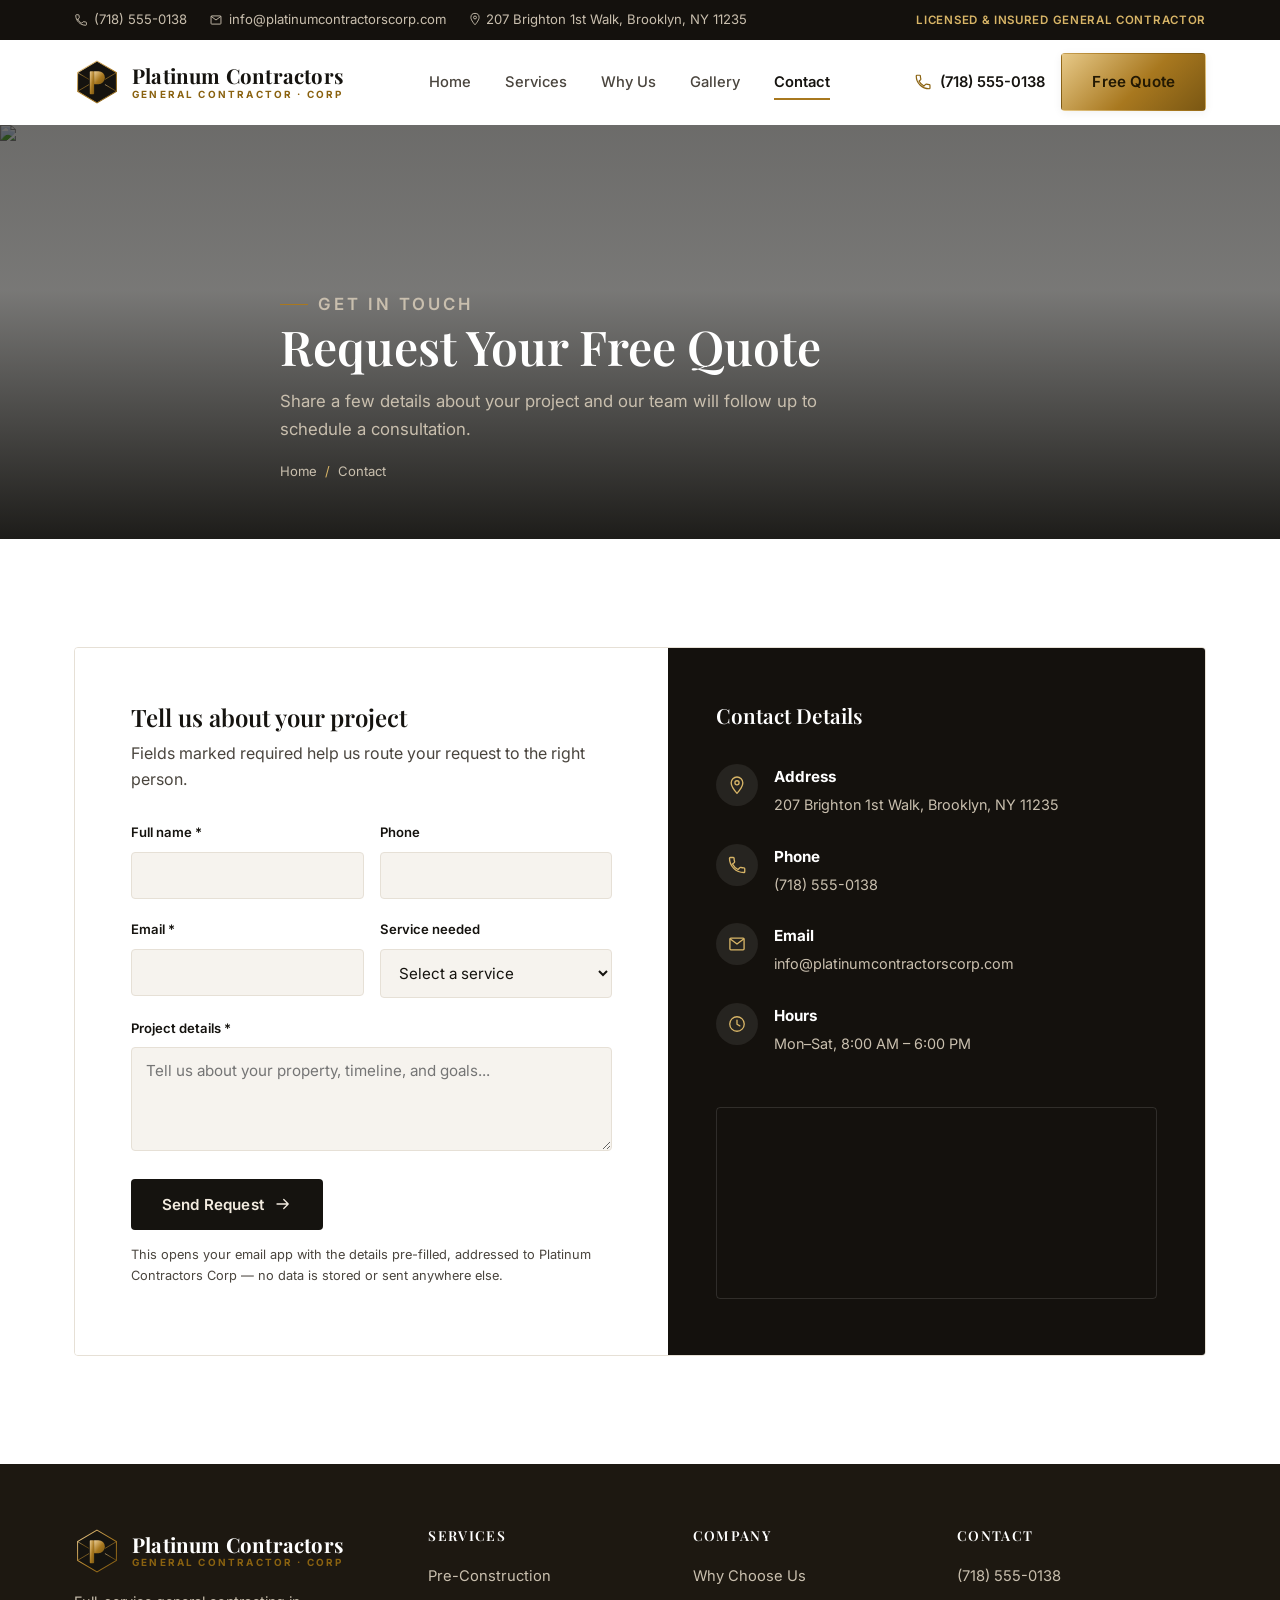
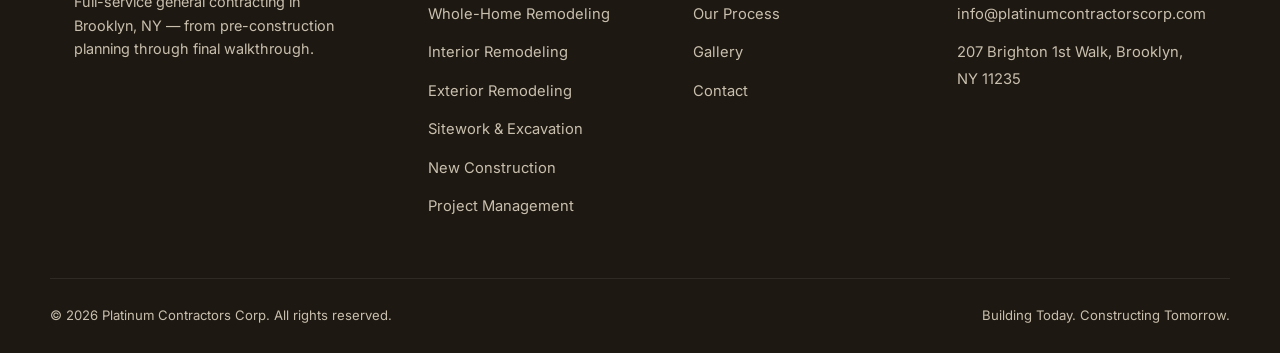
==== contact.html @ 3f9d3b46 "Split single-page site into a multi-page structure Replace the one-page infinite-scroll layout with " ====
<!DOCTYPE html>
<html lang="en">
<head>
<meta charset="UTF-8">
<meta name="viewport" content="width=device-width, initial-scale=1">
<title>Contact &amp; Free Quote | Platinum Contractors Corp</title>
<meta name="description" content="Request a free quote from Platinum Contractors Corp, a general contractor at 207 Brighton 1st Walk, Brooklyn, NY 11235. Call, email, or send your project details.">
<meta name="theme-color" content="#14110d">

<link rel="icon" type="image/svg+xml" href="data:image/svg+xml,%3Csvg xmlns='http://www.w3.org/2000/svg' viewBox='0 0 64 64'%3E%3Cdefs%3E%3ClinearGradient id='g' x1='0%25' y1='0%25' x2='100%25' y2='100%25'%3E%3Cstop offset='0%25' stop-color='%23eecf94'/%3E%3Cstop offset='55%25' stop-color='%23a8781f'/%3E%3Cstop offset='100%25' stop-color='%237a5713'/%3E%3C/linearGradient%3E%3C/defs%3E%3Cpolygon points='32,3 59,19 59,45 32,61 5,45 5,19' fill='%2315130f' stroke='url(%23g)' stroke-width='1.6'/%3E%3Crect x='22' y='17' width='6' height='32' rx='1' fill='url(%23g)'/%3E%3Cpath d='M28,17 h6 a9,9 0 0 1 0,18 h-6 z' fill='url(%23g)'/%3E%3C/svg%3E">

<link rel="preconnect" href="https://fonts.googleapis.com">
<link rel="preconnect" href="https://fonts.gstatic.com" crossorigin>
<link href="https://fonts.googleapis.com/css2?family=Inter:wght@400;500;600;700&family=Playfair+Display:wght@500;600;700&display=swap" rel="stylesheet">
<link rel="stylesheet" href="styles.css">
</head>
<body>
<!-- Placeholder contact info: phone (718) 555-0138 and info@platinumcontractorscorp.com —
     update the header, the form's mailto target in script.js, and the details below
     with the real phone number and email before going live. -->
<a class="skip-link" href="#main">Skip to content</a>

<svg width="0" height="0" style="position:absolute" aria-hidden="true" focusable="false">
  <defs>
    <linearGradient id="goldGrad" x1="0%" y1="0%" x2="100%" y2="100%">
      <stop offset="0%" stop-color="#eecf94"/>
      <stop offset="55%" stop-color="#a8781f"/>
      <stop offset="100%" stop-color="#7a5713"/>
    </linearGradient>

    <symbol id="logo-emblem" viewBox="0 0 64 64">
      <polygon points="32,3 59,19 59,45 32,61 5,45 5,19" fill="#15130f" stroke="url(#goldGrad)" stroke-width="1.4"/>
      <g fill="none" stroke="url(#goldGrad)" stroke-width="1" opacity="0.85">
        <path d="M32,3 L32,19"/><path d="M5,19 L21,28.5"/><path d="M59,19 L43,28.5"/>
        <path d="M5,45 L21,35.5"/><path d="M59,45 L43,35.5"/><path d="M32,61 L32,45"/>
        <path d="M21,28.5 L43,28.5"/><path d="M21,35.5 L43,35.5"/>
        <path d="M21,28.5 L21,35.5"/><path d="M43,28.5 L43,35.5"/>
      </g>
      <rect x="22" y="17" width="6" height="32" rx="1" fill="url(#goldGrad)"/>
      <path d="M28,17 h6 a9,9 0 0 1 0,18 h-6 z" fill="url(#goldGrad)"/>
    </symbol>

    <symbol id="i-phone" viewBox="0 0 24 24"><path d="M6.6 10.8c1.4 2.8 3.8 5.2 6.6 6.6l2.2-2.2c.3-.3.7-.4 1.1-.3 1.2.4 2.5.6 3.8.6.6 0 1 .4 1 1V20c0 .6-.4 1-1 1C10.6 21 3 13.4 3 4c0-.6.4-1 1-1h3.5c.6 0 1 .4 1 1 0 1.3.2 2.6.6 3.8.1.4 0 .8-.3 1.1L6.6 10.8z" fill="none" stroke="currentColor" stroke-width="1.6" stroke-linejoin="round" stroke-linecap="round"/></symbol>
    <symbol id="i-mail" viewBox="0 0 24 24"><rect x="3.5" y="5" width="17" height="14" rx="1.2" fill="none" stroke="currentColor" stroke-width="1.6"/><path d="M4 6l8 6 8-6" fill="none" stroke="currentColor" stroke-width="1.6" stroke-linecap="round" stroke-linejoin="round"/></symbol>
    <symbol id="i-pin" viewBox="0 0 24 24"><path d="M12 22s7-7.6 7-12.6A7 7 0 0 0 5 9.4C5 14.4 12 22 12 22z" fill="none" stroke="currentColor" stroke-width="1.6" stroke-linejoin="round"/><circle cx="12" cy="9.4" r="2.5" fill="none" stroke="currentColor" stroke-width="1.6"/></symbol>
    <symbol id="i-clock" viewBox="0 0 24 24"><circle cx="12" cy="12" r="8.7" fill="none" stroke="currentColor" stroke-width="1.6"/><path d="M12 7.3v5l3.4 1.9" fill="none" stroke="currentColor" stroke-width="1.6" stroke-linecap="round" stroke-linejoin="round"/></symbol>
    <symbol id="i-arrow-right" viewBox="0 0 24 24"><path d="M4 12h15M13 6l6 6-6 6" fill="none" stroke="currentColor" stroke-width="1.7" stroke-linecap="round" stroke-linejoin="round"/></symbol>
    <symbol id="i-chevron-up" viewBox="0 0 24 24"><path d="M5 15l7-7 7 7" fill="none" stroke="currentColor" stroke-width="1.9" stroke-linecap="round" stroke-linejoin="round"/></symbol>
    <symbol id="i-menu" viewBox="0 0 24 24"><path d="M3 6h18M3 12h18M3 18h18" fill="none" stroke="currentColor" stroke-width="1.7" stroke-linecap="round"/></symbol>
  </defs>
</svg>

<div class="topbar">
  <div class="container">
    <div class="topbar-left">
      <a href="tel:+17185550138"><svg><use href="#i-phone"/></svg> (718) 555-0138</a>
      <a href="mailto:info@platinumcontractorscorp.com"><svg><use href="#i-mail"/></svg> info@platinumcontractorscorp.com</a>
      <span><svg style="width:14px;height:14px;vertical-align:-2px;margin-right:4px;"><use href="#i-pin"/></svg>207 Brighton 1st Walk, Brooklyn, NY 11235</span>
    </div>
    <span class="topbar-badge">Licensed &amp; Insured General Contractor</span>
  </div>
</div>

<header class="site">
  <div class="container nav-row">
    <a href="index.html" class="brand" aria-label="Platinum Contractors Corp home">
      <svg class="logo-mark" viewBox="0 0 64 64" aria-hidden="true"><use href="#logo-emblem"/></svg>
      <span class="brand-word"><b>Platinum Contractors</b><span>General Contractor · Corp</span></span>
    </a>

    <nav class="primary" aria-label="Primary">
      <a href="index.html">Home</a>
      <a href="services.html">Services</a>
      <a href="why-us.html">Why Us</a>
      <a href="gallery.html">Gallery</a>
      <a href="contact.html" class="active">Contact</a>
    </nav>

    <div class="header-actions">
      <a class="header-call" href="tel:+17185550138">
        <svg><use href="#i-phone"/></svg>
        <span>(718) 555-0138</span>
      </a>
      <a class="btn btn-gold" href="contact.html">Free Quote</a>
      <button class="menu-toggle" aria-label="Open menu" aria-expanded="false">
        <svg><use href="#i-menu"/></svg>
      </button>
    </div>
  </div>

  <div class="mobile-nav" id="mobile-nav">
    <a href="index.html">Home</a>
    <a href="services.html">Services</a>
    <a href="why-us.html">Why Us</a>
    <a href="gallery.html">Gallery</a>
    <a href="contact.html" class="active">Contact</a>
    <a class="btn btn-gold" href="tel:+17185550138">Call (718) 555-0138</a>
  </div>
</header>

<main id="main">

  <section class="page-hero">
    <div class="hero-media">
      <img src="https://images.unsplash.com/photo-1613544723371-23b514a78c85?auto=format&fit=crop&w=2000&q=70" alt="Home exterior renovation with new deck" loading="eager">
    </div>
    <div class="container page-hero-content">
      <p class="eyebrow">Get In Touch</p>
      <h1>Request Your Free Quote</h1>
      <p>Share a few details about your project and our team will follow up to schedule a consultation.</p>
      <div class="breadcrumb"><a href="index.html">Home</a><span>/</span>Contact</div>
    </div>
  </section>

  <section class="pad">
    <div class="container">
      <div class="contact-wrap reveal">
        <div class="contact-form">
          <h3>Tell us about your project</h3>
          <p>Fields marked required help us route your request to the right person.</p>
          <form id="quote-form" novalidate>
            <div class="field-row">
              <div class="field">
                <label for="name">Full name *</label>
                <input id="name" name="name" type="text" autocomplete="name" required>
              </div>
              <div class="field">
                <label for="phone">Phone</label>
                <input id="phone" name="phone" type="tel" autocomplete="tel">
              </div>
            </div>
            <div class="field-row">
              <div class="field">
                <label for="email">Email *</label>
                <input id="email" name="email" type="email" autocomplete="email" required>
              </div>
              <div class="field">
                <label for="service">Service needed</label>
                <select id="service" name="service">
                  <option value="">Select a service</option>
                  <option>Pre-Construction Services</option>
                  <option>Whole-Home Remodeling</option>
                  <option>Interior Remodeling</option>
                  <option>Exterior Remodeling</option>
                  <option>Sitework &amp; Excavation</option>
                  <option>New Construction</option>
                  <option>Construction Project Management</option>
                </select>
              </div>
            </div>
            <div class="field">
              <label for="message">Project details *</label>
              <textarea id="message" name="message" rows="4" required placeholder="Tell us about your property, timeline, and goals..."></textarea>
            </div>
            <button type="submit" class="btn btn-dark">Send Request <svg><use href="#i-arrow-right"/></svg></button>
            <p class="form-note">This opens your email app with the details pre-filled, addressed to Platinum Contractors Corp — no data is stored or sent anywhere else.</p>
            <p class="form-status" id="form-status"></p>
          </form>
        </div>

        <div class="contact-info">
          <h3>Contact Details</h3>
          <div class="contact-row">
            <div class="ic"><svg><use href="#i-pin"/></svg></div>
            <div><b>Address</b><span>207 Brighton 1st Walk, Brooklyn, NY 11235</span></div>
          </div>
          <div class="contact-row">
            <div class="ic"><svg><use href="#i-phone"/></svg></div>
            <div><b>Phone</b><a href="tel:+17185550138">(718) 555-0138</a></div>
          </div>
          <div class="contact-row">
            <div class="ic"><svg><use href="#i-mail"/></svg></div>
            <div><b>Email</b><a href="mailto:info@platinumcontractorscorp.com">info@platinumcontractorscorp.com</a></div>
          </div>
          <div class="contact-row">
            <div class="ic"><svg><use href="#i-clock"/></svg></div>
            <div><b>Hours</b><span>Mon–Sat, 8:00 AM – 6:00 PM</span></div>
          </div>
          <div class="contact-map">
            <iframe src="https://www.google.com/maps?q=207+Brighton+1st+Walk,+Brooklyn,+NY+11235&output=embed" loading="lazy" referrerpolicy="no-referrer-when-downgrade" title="Platinum Contractors Corp location map"></iframe>
          </div>
        </div>
      </div>
    </div>
  </section>

</main>

<footer class="site">
  <div class="container footer-grid">
    <div class="footer-brand">
      <a href="index.html" class="brand">
        <svg class="logo-mark" viewBox="0 0 64 64" aria-hidden="true"><use href="#logo-emblem"/></svg>
        <span class="brand-word"><b>Platinum Contractors</b><span>General Contractor · Corp</span></span>
      </a>
      <p>Full-service general contracting in Brooklyn, NY — from pre-construction planning through final walkthrough.</p>
    </div>
    <div>
      <h4>Services</h4>
      <ul>
        <li><a href="services.html#svc-preconstruction">Pre-Construction</a></li>
        <li><a href="services.html#svc-wholehome">Whole-Home Remodeling</a></li>
        <li><a href="services.html#svc-interior">Interior Remodeling</a></li>
        <li><a href="services.html#svc-exterior">Exterior Remodeling</a></li>
        <li><a href="services.html#svc-sitework">Sitework &amp; Excavation</a></li>
        <li><a href="services.html#svc-newconstruction">New Construction</a></li>
        <li><a href="services.html#svc-projectmgmt">Project Management</a></li>
      </ul>
    </div>
    <div>
      <h4>Company</h4>
      <ul>
        <li><a href="why-us.html">Why Choose Us</a></li>
        <li><a href="why-us.html#process">Our Process</a></li>
        <li><a href="gallery.html">Gallery</a></li>
        <li><a href="contact.html">Contact</a></li>
      </ul>
    </div>
    <div>
      <h4>Contact</h4>
      <ul>
        <li><a href="tel:+17185550138">(718) 555-0138</a></li>
        <li><a href="mailto:info@platinumcontractorscorp.com">info@platinumcontractorscorp.com</a></li>
        <li><a href="https://www.google.com/maps?q=207+Brighton+1st+Walk,+Brooklyn,+NY+11235" target="_blank" rel="noopener">207 Brighton 1st Walk, Brooklyn, NY 11235</a></li>
      </ul>
    </div>
  </div>
  <div class="container footer-bottom">
    <span>© <span id="year"></span> Platinum Contractors Corp. All rights reserved.</span>
    <span>Building Today. Constructing Tomorrow.</span>
  </div>
</footer>

<a class="fab-call" href="tel:+17185550138" aria-label="Call Platinum Contractors Corp"><svg><use href="#i-phone"/></svg></a>
<button class="to-top" aria-label="Back to top"><svg><use href="#i-chevron-up"/></svg></button>

<script src="script.js"></script>
</body>
</html>
---- styles.css ----
/* ===================================================================
   Platinum Contractors Corp — stylesheet
   Design system: near-black + gold, Playfair Display / Inter
=================================================================== */

:root {
  --ink: #15130f;
  --ink-soft: #4a453e;
  --paper: #ffffff;
  --paper-alt: #f6f3ee;
  --line: #e6e0d6;
  --gold: #a8781f;
  --gold-deep: #8a6210;
  --gold-light: #d8b567;
  --gold-grad: linear-gradient(135deg, #e7c988 0%, #a8781f 55%, #7a5713 100%);
  --dark: #14110d;
  --dark-alt: #1d1811;
  --on-dark: #f3ece0;
  --on-dark-soft: #c9bfae;
  --radius: 4px;
  --shadow-sm: 0 2px 10px rgba(20, 17, 13, 0.06);
  --shadow-md: 0 12px 32px rgba(20, 17, 13, 0.14);
  --shadow-lg: 0 24px 64px rgba(20, 17, 13, 0.22);
  --ease: cubic-bezier(0.22, 1, 0.36, 1);
  --dur: 260ms;
  --container: 1180px;
}

* { box-sizing: border-box; }
html { scroll-behavior: smooth; }
@media (prefers-reduced-motion: reduce) {
  html { scroll-behavior: auto; }
  *, *::before, *::after { animation-duration: 0.001ms !important; animation-iteration-count: 1 !important; transition-duration: 0.001ms !important; scroll-behavior: auto !important; }
}

body {
  margin: 0;
  font-family: 'Inter', -apple-system, BlinkMacSystemFont, sans-serif;
  color: var(--ink);
  background: var(--paper);
  font-size: 16px;
  line-height: 1.65;
  -webkit-font-smoothing: antialiased;
}

h1, h2, h3, h4 {
  font-family: 'Playfair Display', Georgia, serif;
  color: var(--ink);
  line-height: 1.15;
  margin: 0 0 0.5em;
  font-weight: 600;
}

p { margin: 0 0 1em; color: var(--ink-soft); }
a { color: inherit; text-decoration: none; }
img { max-width: 100%; display: block; }
button { font-family: inherit; cursor: pointer; }
ul { margin: 0; padding: 0; list-style: none; }

.container {
  width: 100%;
  max-width: var(--container);
  margin: 0 auto;
  padding: 0 24px;
}

.eyebrow {
  display: inline-flex;
  align-items: center;
  gap: 10px;
  font-size: 0.78rem;
  letter-spacing: 0.18em;
  text-transform: uppercase;
  color: var(--gold-deep);
  font-weight: 600;
  margin-bottom: 14px;
}
.eyebrow::before {
  content: "";
  width: 28px;
  height: 1px;
  background: var(--gold);
  display: inline-block;
}
.on-dark .eyebrow { color: var(--gold-light); }
.on-dark .eyebrow::before { background: var(--gold-light); }

.section-head { max-width: 680px; margin-bottom: 56px; }
.section-head.center { margin-left: auto; margin-right: auto; text-align: center; }
.section-head h2 { font-size: clamp(1.9rem, 3.2vw, 2.6rem); }
.section-head p { font-size: 1.05rem; }

section { position: relative; }
.pad { padding: 108px 0; }
@media (max-width: 720px) { .pad { padding: 72px 0; } }

/* ---------- Buttons ---------- */
.btn {
  display: inline-flex;
  align-items: center;
  justify-content: center;
  gap: 10px;
  padding: 15px 30px;
  border-radius: var(--radius);
  font-weight: 600;
  font-size: 0.95rem;
  letter-spacing: 0.01em;
  border: 1px solid transparent;
  transition: transform var(--dur) var(--ease), box-shadow var(--dur) var(--ease), background var(--dur) var(--ease), color var(--dur) var(--ease), border-color var(--dur) var(--ease);
  white-space: nowrap;
}
.btn svg { width: 18px; height: 18px; flex: none; }
.btn-gold {
  background: var(--gold-grad);
  color: #221803;
  box-shadow: var(--shadow-sm);
}
.btn-gold:hover { transform: translateY(-2px); box-shadow: var(--shadow-md); }
.btn-dark { background: var(--ink); color: var(--on-dark); }
.btn-dark:hover { background: #2a251d; transform: translateY(-2px); }
.btn-outline { background: transparent; border-color: rgba(255,255,255,0.35); color: var(--on-dark); }
.btn-outline:hover { background: rgba(255,255,255,0.1); border-color: rgba(255,255,255,0.6); }
.btn-line { background: transparent; border-color: var(--line); color: var(--ink); }
.btn-line:hover { border-color: var(--gold); color: var(--gold-deep); }
.btn:focus-visible { outline: 2px solid var(--gold-deep); outline-offset: 3px; }

/* ---------- Top utility bar ---------- */
.topbar {
  background: var(--dark);
  color: var(--on-dark-soft);
  font-size: 0.82rem;
  overflow: hidden;
}
.topbar .container {
  display: flex;
  align-items: center;
  justify-content: space-between;
  min-height: 40px;
  gap: 16px;
  flex-wrap: nowrap;
}
.topbar-left { display: flex; align-items: center; gap: 22px; min-width: 0; }
.topbar a { display: inline-flex; align-items: center; gap: 6px; white-space: nowrap; transition: color var(--dur) var(--ease); }
.topbar a:hover { color: var(--gold-light); }
.topbar svg { width: 14px; height: 14px; flex: none; }
.topbar-badge { color: var(--gold-light); letter-spacing: 0.06em; font-weight: 600; font-size: 0.72rem; text-transform: uppercase; white-space: nowrap; }
@media (max-width: 780px) { .topbar-left span:last-child { display: none; } }
@media (max-width: 560px) { .topbar-badge { display: none; } }
@media (max-width: 480px) { .topbar-left a:nth-child(2) { display: none; } }

/* ---------- Header ---------- */
header.site {
  position: sticky;
  top: 0;
  z-index: 100;
  background: rgba(255,255,255,0.92);
  backdrop-filter: saturate(180%) blur(12px);
  -webkit-backdrop-filter: saturate(180%) blur(12px);
  border-bottom: 1px solid transparent;
  transition: border-color var(--dur) var(--ease), box-shadow var(--dur) var(--ease);
}
header.site.scrolled { border-color: var(--line); box-shadow: 0 4px 20px rgba(20,17,13,0.05); }
.nav-row {
  display: flex;
  align-items: center;
  justify-content: space-between;
  height: 84px;
  gap: 24px;
}
.brand { display: flex; align-items: center; gap: 12px; }
.brand svg { width: 46px; height: 46px; flex: none; }
.brand-word { display: flex; flex-direction: column; line-height: 1.05; }
.brand-word b { font-family: 'Playfair Display', serif; font-size: 1.28rem; letter-spacing: 0.01em; color: var(--ink); }
.brand-word span { font-size: 0.62rem; letter-spacing: 0.22em; color: var(--gold-deep); font-weight: 700; text-transform: uppercase; margin-top: 2px; }

nav.primary { display: flex; align-items: center; gap: 34px; }
nav.primary a {
  font-size: 0.92rem;
  font-weight: 500;
  color: var(--ink-soft);
  position: relative;
  padding: 6px 0;
  transition: color var(--dur) var(--ease);
}
nav.primary a::after {
  content: "";
  position: absolute;
  left: 0; right: 100%;
  bottom: 0;
  height: 2px;
  background: var(--gold);
  transition: right var(--dur) var(--ease);
}
nav.primary a:hover { color: var(--ink); }
nav.primary a:hover::after { right: 0; }

.header-actions { display: flex; align-items: center; gap: 16px; }
.header-call { display: flex; align-items: center; gap: 8px; font-weight: 600; font-size: 0.92rem; }
.header-call svg { width: 18px; height: 18px; color: var(--gold-deep); }

.menu-toggle {
  display: none;
  width: 42px; height: 42px;
  border: 1px solid var(--line);
  border-radius: var(--radius);
  background: var(--paper);
  align-items: center;
  justify-content: center;
}
.menu-toggle svg { width: 20px; height: 20px; }

@media (max-width: 980px) {
  nav.primary { display: none; }
  .header-call span { display: none; }
  .menu-toggle { display: inline-flex; }
}
@media (max-width: 560px) {
  .header-call { display: none; }
  .header-actions { gap: 10px; }
  .header-actions .btn-gold { padding: 12px 18px; font-size: 0.86rem; }
  .brand-word b { font-size: 1.05rem; }
  .brand-word span { font-size: 0.54rem; letter-spacing: 0.14em; }
  .brand svg { width: 38px; height: 38px; }
}

.mobile-nav {
  display: none;
  position: fixed;
  inset: 84px 0 0 0;
  background: var(--paper);
  z-index: 99;
  overflow-y: auto;
  padding: 24px;
}
.mobile-nav.open { display: block; }
.mobile-nav a {
  display: block;
  padding: 16px 4px;
  border-bottom: 1px solid var(--line);
  font-size: 1.1rem;
  font-weight: 500;
}
.mobile-nav .btn { margin-top: 24px; width: 100%; }

/* ---------- Hero ---------- */
.hero {
  position: relative;
  min-height: 92vh;
  display: flex;
  align-items: center;
  color: #fff;
  overflow: hidden;
}
.hero-media { position: absolute; inset: 0; z-index: 0; }
.hero-media img { width: 100%; height: 100%; object-fit: cover; }
.hero-media::after {
  content: "";
  position: absolute; inset: 0;
  background: linear-gradient(180deg, rgba(10,9,6,0.72) 0%, rgba(12,10,7,0.6) 40%, rgba(10,9,6,0.9) 100%);
}
.hero-content { position: relative; z-index: 1; max-width: 760px; padding: 160px 0 120px; }
.hero-content .eyebrow { color: var(--gold-light); }
.hero-content .eyebrow::before { background: var(--gold-light); }
.hero-content h1 {
  color: #fff;
  font-size: clamp(2.5rem, 5.4vw, 4.1rem);
  margin-bottom: 22px;
}
.hero-content h1 em { color: var(--gold-light); font-style: normal; }
.hero-content p.lead {
  color: var(--on-dark-soft);
  font-size: 1.18rem;
  max-width: 560px;
  margin-bottom: 36px;
}
.hero-actions { display: flex; flex-wrap: wrap; gap: 16px; margin-bottom: 56px; }
.hero-trust { display: flex; flex-wrap: wrap; gap: 28px 36px; }
.hero-trust div { display: flex; align-items: center; gap: 10px; font-size: 0.86rem; color: var(--on-dark-soft); font-weight: 500; }
.hero-trust svg { width: 20px; height: 20px; color: var(--gold-light); flex: none; }
.scroll-cue {
  position: absolute; bottom: 34px; left: 50%; transform: translateX(-50%);
  z-index: 1; display: flex; flex-direction: column; align-items: center; gap: 8px;
  color: var(--on-dark-soft); font-size: 0.72rem; letter-spacing: 0.18em; text-transform: uppercase;
}
.scroll-cue .dot { width: 1px; height: 34px; background: linear-gradient(var(--gold-light), transparent); animation: scrollcue 1.8s ease-in-out infinite; }
@keyframes scrollcue { 0%,100% { opacity: 0.3; } 50% { opacity: 1; } }

/* ---------- Interior page hero (Services / Why Us / Gallery / Contact) ---------- */
.page-hero {
  position: relative;
  min-height: 46vh;
  display: flex;
  align-items: flex-end;
  color: #fff;
  overflow: hidden;
}
.page-hero .hero-media::after {
  background: linear-gradient(180deg, rgba(10,9,6,0.6) 0%, rgba(10,9,6,0.55) 40%, rgba(10,9,6,0.92) 100%);
}
.page-hero-content { position: relative; z-index: 1; padding: 150px 0 56px; max-width: 720px; }
.page-hero-content h1 { color: #fff; font-size: clamp(2rem, 4vw, 3rem); margin-bottom: 14px; }
.page-hero-content p { color: var(--on-dark-soft); font-size: 1.05rem; max-width: 560px; margin: 0; }
.breadcrumb { display: flex; align-items: center; gap: 8px; font-size: 0.82rem; color: var(--on-dark-soft); margin-top: 18px; }
.breadcrumb a { color: var(--on-dark-soft); transition: color var(--dur) var(--ease); }
.breadcrumb a:hover { color: var(--gold-light); }
.breadcrumb span { color: var(--gold-light); }

/* ---------- Nav active state ---------- */
nav.primary a.active, .mobile-nav a.active { color: var(--ink); font-weight: 600; }
nav.primary a.active::after { right: 0; }
.mobile-nav a.active { color: var(--gold-deep); }

/* ---------- Marquee / services strip ---------- */
.strip {
  background: var(--ink);
  color: var(--on-dark-soft);
  padding: 22px 0;
  overflow: hidden;
  border-bottom: 1px solid rgba(255,255,255,0.06);
}
.strip-track { display: flex; gap: 56px; width: max-content; animation: marquee 34s linear infinite; }
.strip:hover .strip-track { animation-play-state: paused; }
@media (prefers-reduced-motion: reduce) { .strip-track { animation: none; } }
.strip-track span { display: flex; align-items: center; gap: 12px; font-size: 0.88rem; font-weight: 500; white-space: nowrap; }
.strip-track svg { width: 16px; height: 16px; color: var(--gold-light); }
@keyframes marquee { from { transform: translateX(0); } to { transform: translateX(-50%); } }

/* ---------- Service overview cards ---------- */
.svc-grid {
  display: grid;
  grid-template-columns: repeat(4, 1fr);
  gap: 20px;
}
@media (max-width: 980px) { .svc-grid { grid-template-columns: repeat(2, 1fr); } }
@media (max-width: 560px) { .svc-grid { grid-template-columns: 1fr; } }

.svc-card {
  background: var(--paper);
  border: 1px solid var(--line);
  border-radius: var(--radius);
  padding: 32px 26px;
  transition: transform var(--dur) var(--ease), box-shadow var(--dur) var(--ease), border-color var(--dur) var(--ease);
}
.svc-card:hover { transform: translateY(-6px); box-shadow: var(--shadow-md); border-color: transparent; }
.svc-icon {
  width: 52px; height: 52px;
  display: flex; align-items: center; justify-content: center;
  border-radius: 50%;
  background: var(--paper-alt);
  margin-bottom: 20px;
  color: var(--gold-deep);
}
.svc-icon svg { width: 26px; height: 26px; }
.svc-card h3 { font-size: 1.12rem; margin-bottom: 10px; }
.svc-card p { font-size: 0.92rem; margin-bottom: 14px; }
.svc-card a { font-size: 0.84rem; font-weight: 600; color: var(--gold-deep); display: inline-flex; align-items: center; gap: 6px; }
.svc-card a svg { width: 14px; height: 14px; transition: transform var(--dur) var(--ease); }
.svc-card a:hover svg { transform: translateX(4px); }

/* ---------- Detailed service rows ---------- */
.svc-detail {
  display: grid;
  grid-template-columns: 1fr 1fr;
  gap: 72px;
  align-items: center;
  padding: 90px 0;
  border-top: 1px solid var(--line);
}
.svc-detail:first-of-type { border-top: none; }
.svc-detail.reverse .svc-detail-media { order: 2; }
.svc-detail-media { position: relative; border-radius: var(--radius); overflow: hidden; box-shadow: var(--shadow-lg); aspect-ratio: 4/3; }
.svc-detail-media img { width: 100%; height: 100%; object-fit: cover; transition: transform 700ms var(--ease); }
.svc-detail-media:hover img { transform: scale(1.05); }
.svc-detail-media .tag {
  position: absolute; bottom: 18px; left: 18px;
  background: rgba(20,17,13,0.82);
  color: var(--gold-light);
  font-size: 0.72rem; letter-spacing: 0.14em; text-transform: uppercase; font-weight: 700;
  padding: 8px 14px; border-radius: 3px;
}
.svc-detail-body .num { font-family: 'Playfair Display', serif; color: var(--line); font-size: 3.4rem; line-height: 1; margin-bottom: 6px; }
.svc-detail-body h3 { font-size: clamp(1.5rem, 2.4vw, 2rem); margin-bottom: 16px; }
.svc-detail-body p { font-size: 1rem; }
.svc-tags { display: flex; flex-wrap: wrap; gap: 10px; margin-top: 20px; }
.svc-tags span {
  font-size: 0.8rem; font-weight: 600; color: var(--ink-soft);
  border: 1px solid var(--line); padding: 7px 14px; border-radius: 30px;
  display: inline-flex; align-items: center; gap: 8px;
}
.svc-tags span::before { content: ""; width: 6px; height: 6px; border-radius: 50%; background: var(--gold); }

@media (max-width: 860px) {
  .svc-detail { grid-template-columns: 1fr; gap: 32px; padding: 60px 0; }
  .svc-detail.reverse .svc-detail-media { order: 0; }
}

/* ---------- Why choose us (dark banner) ---------- */
.why {
  position: relative;
  color: var(--on-dark);
  overflow: hidden;
}
.why-media { position: absolute; inset: 0; z-index: 0; }
.why-media img { width: 100%; height: 100%; object-fit: cover; }
.why-media::after { content: ""; position: absolute; inset: 0; background: linear-gradient(180deg, rgba(15,13,9,0.94) 0%, rgba(15,13,9,0.88) 100%); }
.why-inner { position: relative; z-index: 1; }
.why .section-head p { color: var(--on-dark-soft); }
.why .section-head h2 { color: #fff; }

.why-grid {
  display: grid;
  grid-template-columns: repeat(3, 1fr);
  gap: 1px;
  background: rgba(255,255,255,0.1);
  border: 1px solid rgba(255,255,255,0.1);
  border-radius: var(--radius);
  overflow: hidden;
}
@media (max-width: 860px) { .why-grid { grid-template-columns: repeat(2, 1fr); } }
@media (max-width: 560px) { .why-grid { grid-template-columns: 1fr; } }
.why-item { background: rgba(20,17,13,0.55); padding: 38px 30px; }
.why-item .svc-icon { background: rgba(255,255,255,0.06); color: var(--gold-light); }
.why-item h3 { color: #fff; font-size: 1.08rem; }
.why-item p { color: var(--on-dark-soft); font-size: 0.92rem; margin-bottom: 0; }

.why-tagline {
  margin-top: 64px;
  padding-top: 44px;
  border-top: 1px solid rgba(255,255,255,0.14);
  text-align: center;
}
.why-tagline p.big {
  font-family: 'Playfair Display', serif;
  font-size: clamp(1.3rem, 2.6vw, 1.9rem);
  color: #fff;
  max-width: 780px;
  margin: 0 auto 10px;
}
.why-tagline .accent { color: var(--gold-light); font-style: italic; }
.why-tagline p.small { color: var(--on-dark-soft); font-size: 0.85rem; letter-spacing: 0.08em; text-transform: uppercase; }

/* ---------- Process ---------- */
.process-grid {
  display: grid;
  grid-template-columns: repeat(4, 1fr);
  gap: 0;
  counter-reset: step;
}
@media (max-width: 860px) { .process-grid { grid-template-columns: repeat(2, 1fr); gap: 40px 24px; } }
@media (max-width: 560px) { .process-grid { grid-template-columns: 1fr; } }
.process-step { position: relative; padding: 0 28px 0 0; }
.process-step:not(:last-child)::after {
  content: "";
  position: absolute; top: 30px; right: 0; left: 62px;
  height: 1px;
  background: repeating-linear-gradient(90deg, var(--line) 0 6px, transparent 6px 12px);
}
@media (max-width: 860px) { .process-step:not(:last-child)::after { display: none; } }
.process-num {
  width: 60px; height: 60px;
  border-radius: 50%;
  border: 1.5px solid var(--gold);
  display: flex; align-items: center; justify-content: center;
  font-family: 'Playfair Display', serif; font-size: 1.4rem; color: var(--gold-deep);
  margin-bottom: 24px;
  background: var(--paper);
  position: relative; z-index: 1;
}
.process-step h3 { font-size: 1.08rem; margin-bottom: 10px; }
.process-step p { font-size: 0.9rem; }

/* ---------- Gallery ---------- */
.gallery-grid {
  display: grid;
  grid-template-columns: repeat(6, 1fr);
  grid-auto-rows: 130px;
  gap: 14px;
}
.gallery-grid a { display: block; border-radius: var(--radius); overflow: hidden; position: relative; }
.gallery-grid img { width: 100%; height: 100%; object-fit: cover; transition: transform 600ms var(--ease); }
.gallery-grid a:hover img { transform: scale(1.08); }
.gallery-grid a::after {
  content: "";
  position: absolute; inset: 0;
  background: linear-gradient(180deg, transparent 50%, rgba(10,9,6,0.55) 100%);
  opacity: 0; transition: opacity var(--dur) var(--ease);
}
.gallery-grid a:hover::after { opacity: 1; }
.g-1 { grid-column: span 3; grid-row: span 3; }
.g-2 { grid-column: span 3; grid-row: span 2; }
.g-3 { grid-column: span 3; grid-row: span 2; }
.g-4 { grid-column: span 2; grid-row: span 2; }
.g-5 { grid-column: span 2; grid-row: span 2; }
.g-6 { grid-column: span 2; grid-row: span 2; }
@media (max-width: 860px) {
  .gallery-grid { grid-template-columns: repeat(2, 1fr); grid-auto-rows: 160px; }
  .g-1, .g-2, .g-3, .g-4, .g-5, .g-6 { grid-column: span 1; grid-row: span 2; }
}

/* ---------- CTA banner ---------- */
.cta {
  background: var(--ink);
  color: #fff;
  position: relative;
  overflow: hidden;
}
.cta::before {
  content: "";
  position: absolute; inset: 0;
  background: radial-gradient(600px 300px at 15% 20%, rgba(168,120,31,0.25), transparent 60%),
              radial-gradient(500px 260px at 85% 80%, rgba(168,120,31,0.18), transparent 60%);
}
.cta-inner { position: relative; z-index: 1; display: flex; align-items: center; justify-content: space-between; gap: 40px; flex-wrap: wrap; padding: 74px 0; }
.cta h2 { color: #fff; font-size: clamp(1.7rem, 3vw, 2.3rem); max-width: 560px; margin-bottom: 10px; }
.cta p { color: var(--on-dark-soft); max-width: 480px; }
.cta-actions { display: flex; gap: 16px; flex-wrap: wrap; }

/* ---------- Contact ---------- */
.contact-wrap {
  display: grid;
  grid-template-columns: 1.05fr 0.95fr;
  gap: 0;
  border: 1px solid var(--line);
  border-radius: var(--radius);
  overflow: hidden;
}
@media (max-width: 900px) { .contact-wrap { grid-template-columns: 1fr; } }
.contact-form { padding: 56px; background: var(--paper); }
.contact-form h3 { font-size: 1.5rem; margin-bottom: 8px; }
.contact-form > p { margin-bottom: 30px; }
.field { margin-bottom: 20px; }
.field label { display: block; font-size: 0.82rem; font-weight: 600; margin-bottom: 8px; color: var(--ink); }
.field input, .field select, .field textarea {
  width: 100%;
  padding: 13px 14px;
  border: 1px solid var(--line);
  border-radius: var(--radius);
  font-family: inherit;
  font-size: 0.95rem;
  background: var(--paper-alt);
  color: var(--ink);
  transition: border-color var(--dur) var(--ease), background var(--dur) var(--ease);
}
.field input:focus, .field select:focus, .field textarea:focus {
  outline: none; border-color: var(--gold); background: #fff;
}
.field-row { display: grid; grid-template-columns: 1fr 1fr; gap: 16px; }
@media (max-width: 480px) { .field-row { grid-template-columns: 1fr; } }
.form-note { font-size: 0.8rem; color: var(--ink-soft); margin-top: 14px; }
.form-status { font-size: 0.88rem; margin-top: 14px; display: none; }
.form-status.show { display: block; }
.form-status.ok { color: #15803d; }

.contact-info {
  background: var(--dark);
  color: var(--on-dark);
  padding: 56px 48px;
  display: flex;
  flex-direction: column;
  gap: 26px;
}
.contact-info h3 { color: #fff; font-size: 1.3rem; }
.contact-row { display: flex; gap: 16px; align-items: flex-start; }
.contact-row .ic {
  width: 42px; height: 42px; flex: none; border-radius: 50%;
  background: rgba(255,255,255,0.08); color: var(--gold-light);
  display: flex; align-items: center; justify-content: center;
}
.contact-row .ic svg { width: 20px; height: 20px; }
.contact-row div b { display: block; font-size: 0.95rem; color: #fff; margin-bottom: 2px; }
.contact-row div span, .contact-row div a { font-size: 0.9rem; color: var(--on-dark-soft); }
.contact-row div a:hover { color: var(--gold-light); }
.contact-map { border-radius: var(--radius); overflow: hidden; border: 1px solid rgba(255,255,255,0.12); margin-top: auto; }
.contact-map iframe { width: 100%; height: 190px; border: 0; display: block; filter: grayscale(0.3) contrast(1.05); }

/* ---------- Footer ---------- */
footer.site {
  background: var(--dark-alt);
  color: var(--on-dark-soft);
  padding: 64px 0 0;
}
.footer-grid {
  display: grid;
  grid-template-columns: 1.4fr 1fr 1fr 1.1fr;
  gap: 40px;
  padding-bottom: 48px;
  border-bottom: 1px solid rgba(255,255,255,0.08);
}
@media (max-width: 860px) { .footer-grid { grid-template-columns: repeat(2, 1fr); } }
@media (max-width: 480px) { .footer-grid { grid-template-columns: 1fr; } }
.footer-brand .brand-word b { color: #fff; }
.footer-brand p { color: var(--on-dark-soft); font-size: 0.9rem; margin: 16px 0 0; max-width: 280px; }
footer.site h4 { color: #fff; font-size: 0.86rem; letter-spacing: 0.1em; text-transform: uppercase; margin-bottom: 18px; }
footer.site ul li { margin-bottom: 12px; }
footer.site ul a { font-size: 0.92rem; color: var(--on-dark-soft); transition: color var(--dur) var(--ease); }
footer.site ul a:hover { color: var(--gold-light); }
.footer-bottom {
  display: flex; align-items: center; justify-content: space-between; flex-wrap: wrap; gap: 12px;
  padding: 26px 0; font-size: 0.82rem;
}

/* ---------- Reveal animation ---------- */
.reveal { opacity: 0; transform: translateY(26px); transition: opacity 700ms var(--ease), transform 700ms var(--ease); }
.reveal.in-view { opacity: 1; transform: translateY(0); }
.reveal-delay-1 { transition-delay: 100ms; }
.reveal-delay-2 { transition-delay: 200ms; }
.reveal-delay-3 { transition-delay: 300ms; }

/* ---------- Back to top / mobile call fab ---------- */
.fab-call {
  position: fixed;
  right: 20px; bottom: 20px;
  z-index: 90;
  width: 56px; height: 56px;
  border-radius: 50%;
  background: var(--gold-grad);
  color: #221803;
  display: none;
  align-items: center; justify-content: center;
  box-shadow: var(--shadow-lg);
}
.fab-call svg { width: 24px; height: 24px; }
@media (max-width: 720px) { .fab-call { display: flex; } }

.to-top {
  position: fixed; right: 20px; bottom: 90px; z-index: 90;
  width: 44px; height: 44px; border-radius: 50%;
  background: var(--ink); color: #fff;
  display: flex; align-items: center; justify-content: center;
  opacity: 0; pointer-events: none; transform: translateY(10px);
  transition: opacity var(--dur) var(--ease), transform var(--dur) var(--ease);
}
.to-top.show { opacity: 1; pointer-events: auto; transform: translateY(0); }
.to-top svg { width: 18px; height: 18px; }
@media (max-width: 720px) { .to-top { bottom: 154px; } }

.visually-hidden {
  position: absolute; width: 1px; height: 1px; overflow: hidden;
  clip: rect(0,0,0,0); white-space: nowrap;
}

.skip-link {
  position: absolute; left: -9999px; top: 0; z-index: 200;
  background: var(--ink); color: #fff; padding: 12px 18px; border-radius: 0 0 6px 0;
}
.skip-link:focus { left: 0; }
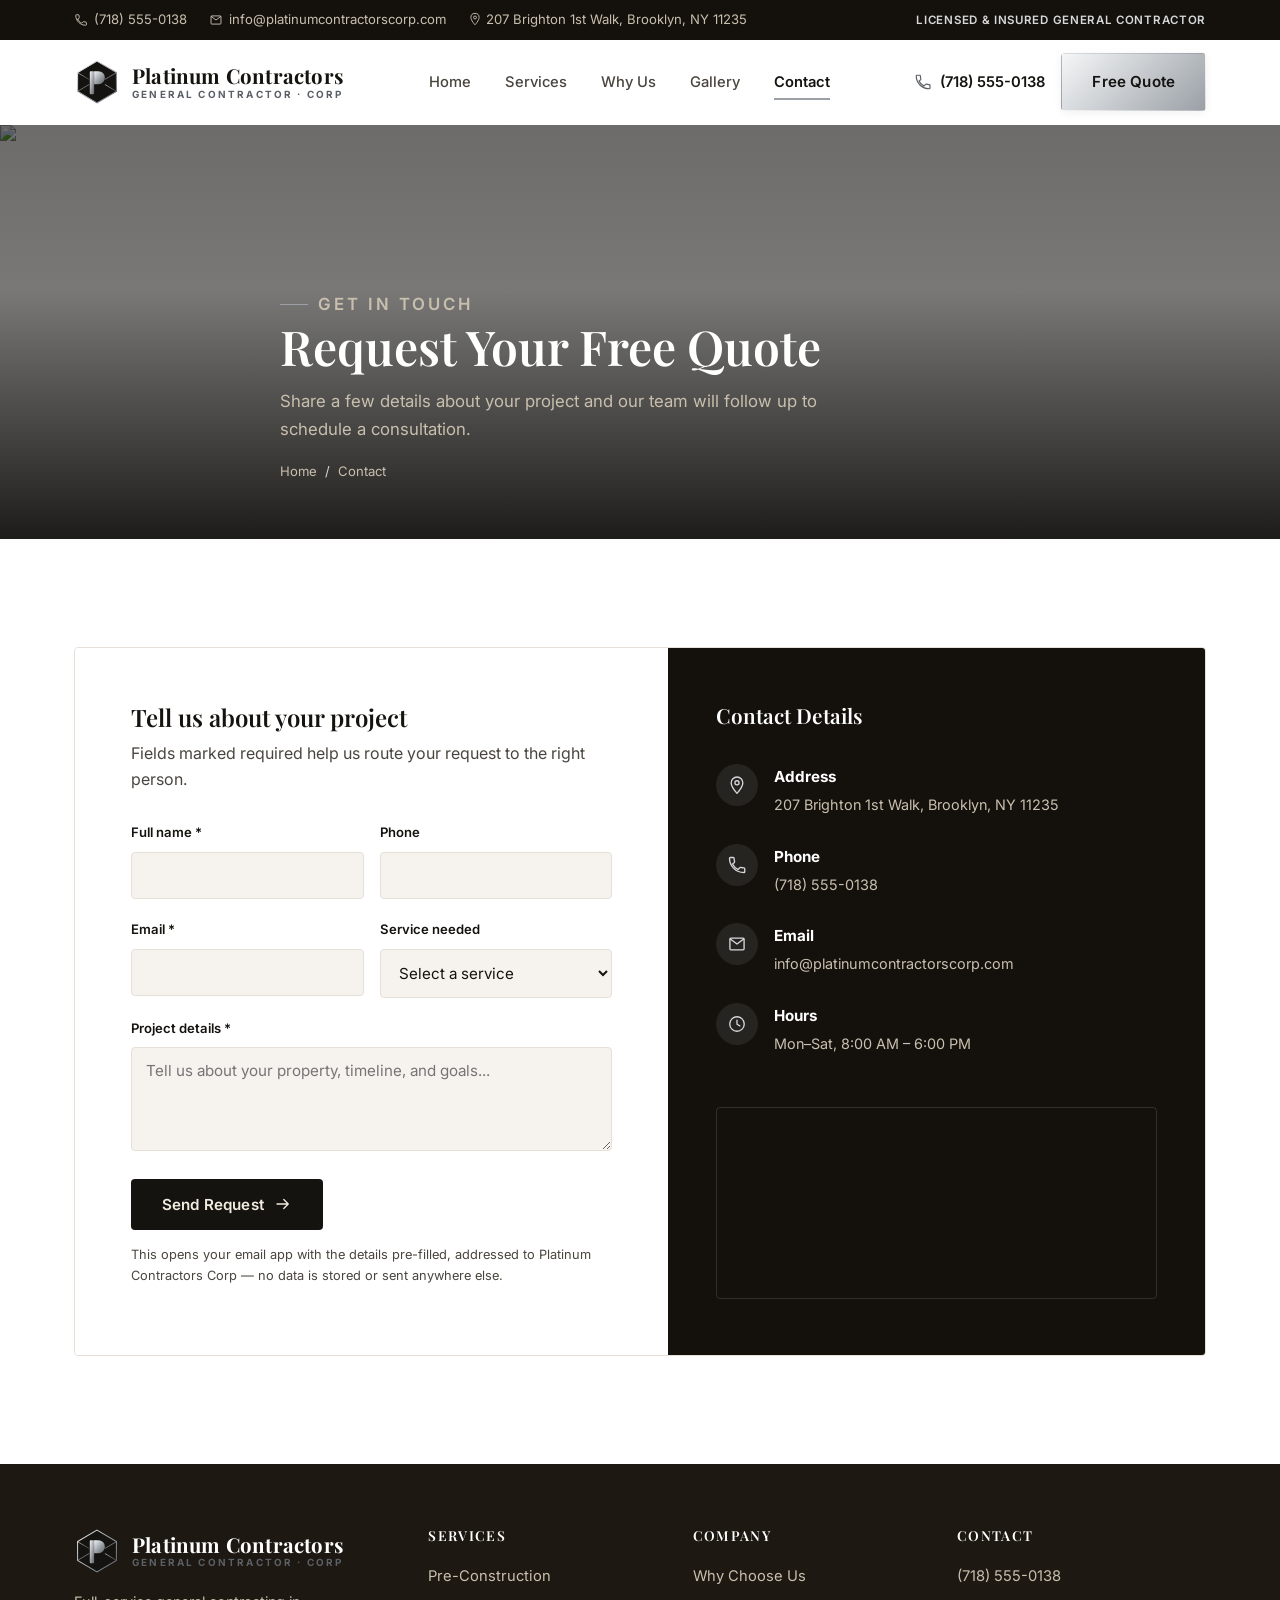
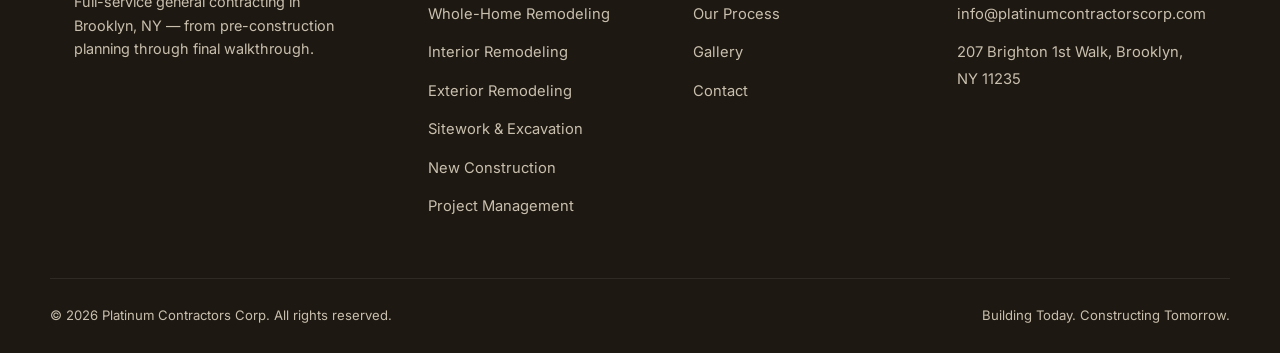
==== commit 5dc0f3a9: "Swap gold accent for a platinum/silver palette Gold read oddly for a company named Platinum Contract" ====
--- a/contact.html
+++ b/contact.html
@@ -7,7 +7,7 @@
 <meta name="description" content="Request a free quote from Platinum Contractors Corp, a general contractor at 207 Brighton 1st Walk, Brooklyn, NY 11235. Call, email, or send your project details.">
 <meta name="theme-color" content="#14110d">
 
-<link rel="icon" type="image/svg+xml" href="data:image/svg+xml,%3Csvg xmlns='http://www.w3.org/2000/svg' viewBox='0 0 64 64'%3E%3Cdefs%3E%3ClinearGradient id='g' x1='0%25' y1='0%25' x2='100%25' y2='100%25'%3E%3Cstop offset='0%25' stop-color='%23eecf94'/%3E%3Cstop offset='55%25' stop-color='%23a8781f'/%3E%3Cstop offset='100%25' stop-color='%237a5713'/%3E%3C/linearGradient%3E%3C/defs%3E%3Cpolygon points='32,3 59,19 59,45 32,61 5,45 5,19' fill='%2315130f' stroke='url(%23g)' stroke-width='1.6'/%3E%3Crect x='22' y='17' width='6' height='32' rx='1' fill='url(%23g)'/%3E%3Cpath d='M28,17 h6 a9,9 0 0 1 0,18 h-6 z' fill='url(%23g)'/%3E%3C/svg%3E">
+<link rel="icon" type="image/svg+xml" href="data:image/svg+xml,%3Csvg xmlns='http://www.w3.org/2000/svg' viewBox='0 0 64 64'%3E%3Cdefs%3E%3ClinearGradient id='g' x1='0%25' y1='0%25' x2='100%25' y2='100%25'%3E%3Cstop offset='0%25' stop-color='%23f5f6f7'/%3E%3Cstop offset='55%25' stop-color='%239aa0a6'/%3E%3Cstop offset='100%25' stop-color='%235b5f66'/%3E%3C/linearGradient%3E%3C/defs%3E%3Cpolygon points='32,3 59,19 59,45 32,61 5,45 5,19' fill='%2315130f' stroke='url(%23g)' stroke-width='1.6'/%3E%3Crect x='22' y='17' width='6' height='32' rx='1' fill='url(%23g)'/%3E%3Cpath d='M28,17 h6 a9,9 0 0 1 0,18 h-6 z' fill='url(%23g)'/%3E%3C/svg%3E">
 
 <link rel="preconnect" href="https://fonts.googleapis.com">
 <link rel="preconnect" href="https://fonts.gstatic.com" crossorigin>
@@ -23,9 +23,9 @@
 <svg width="0" height="0" style="position:absolute" aria-hidden="true" focusable="false">
   <defs>
     <linearGradient id="goldGrad" x1="0%" y1="0%" x2="100%" y2="100%">
-      <stop offset="0%" stop-color="#eecf94"/>
-      <stop offset="55%" stop-color="#a8781f"/>
-      <stop offset="100%" stop-color="#7a5713"/>
+      <stop offset="0%" stop-color="#f5f6f7"/>
+      <stop offset="55%" stop-color="#9aa0a6"/>
+      <stop offset="100%" stop-color="#5b5f66"/>
     </linearGradient>
 
     <symbol id="logo-emblem" viewBox="0 0 64 64">
--- a/styles.css
+++ b/styles.css
@@ -1,6 +1,6 @@
 /* ===================================================================
    Platinum Contractors Corp — stylesheet
-   Design system: near-black + gold, Playfair Display / Inter
+   Design system: near-black + platinum, Playfair Display / Inter
 =================================================================== */
 
 :root {
@@ -9,10 +9,10 @@
   --paper: #ffffff;
   --paper-alt: #f6f3ee;
   --line: #e6e0d6;
-  --gold: #a8781f;
-  --gold-deep: #8a6210;
-  --gold-light: #d8b567;
-  --gold-grad: linear-gradient(135deg, #e7c988 0%, #a8781f 55%, #7a5713 100%);
+  --gold: #9aa0a6;
+  --gold-deep: #5b5f66;
+  --gold-light: #d6d8da;
+  --gold-grad: linear-gradient(135deg, #f5f6f7 0%, #c7cbcf 50%, #9aa0a6 100%);
   --dark: #14110d;
   --dark-alt: #1d1811;
   --on-dark: #f3ece0;
@@ -112,7 +112,7 @@
 .btn svg { width: 18px; height: 18px; flex: none; }
 .btn-gold {
   background: var(--gold-grad);
-  color: #221803;
+  color: var(--ink);
   box-shadow: var(--shadow-sm);
 }
 .btn-gold:hover { transform: translateY(-2px); box-shadow: var(--shadow-md); }
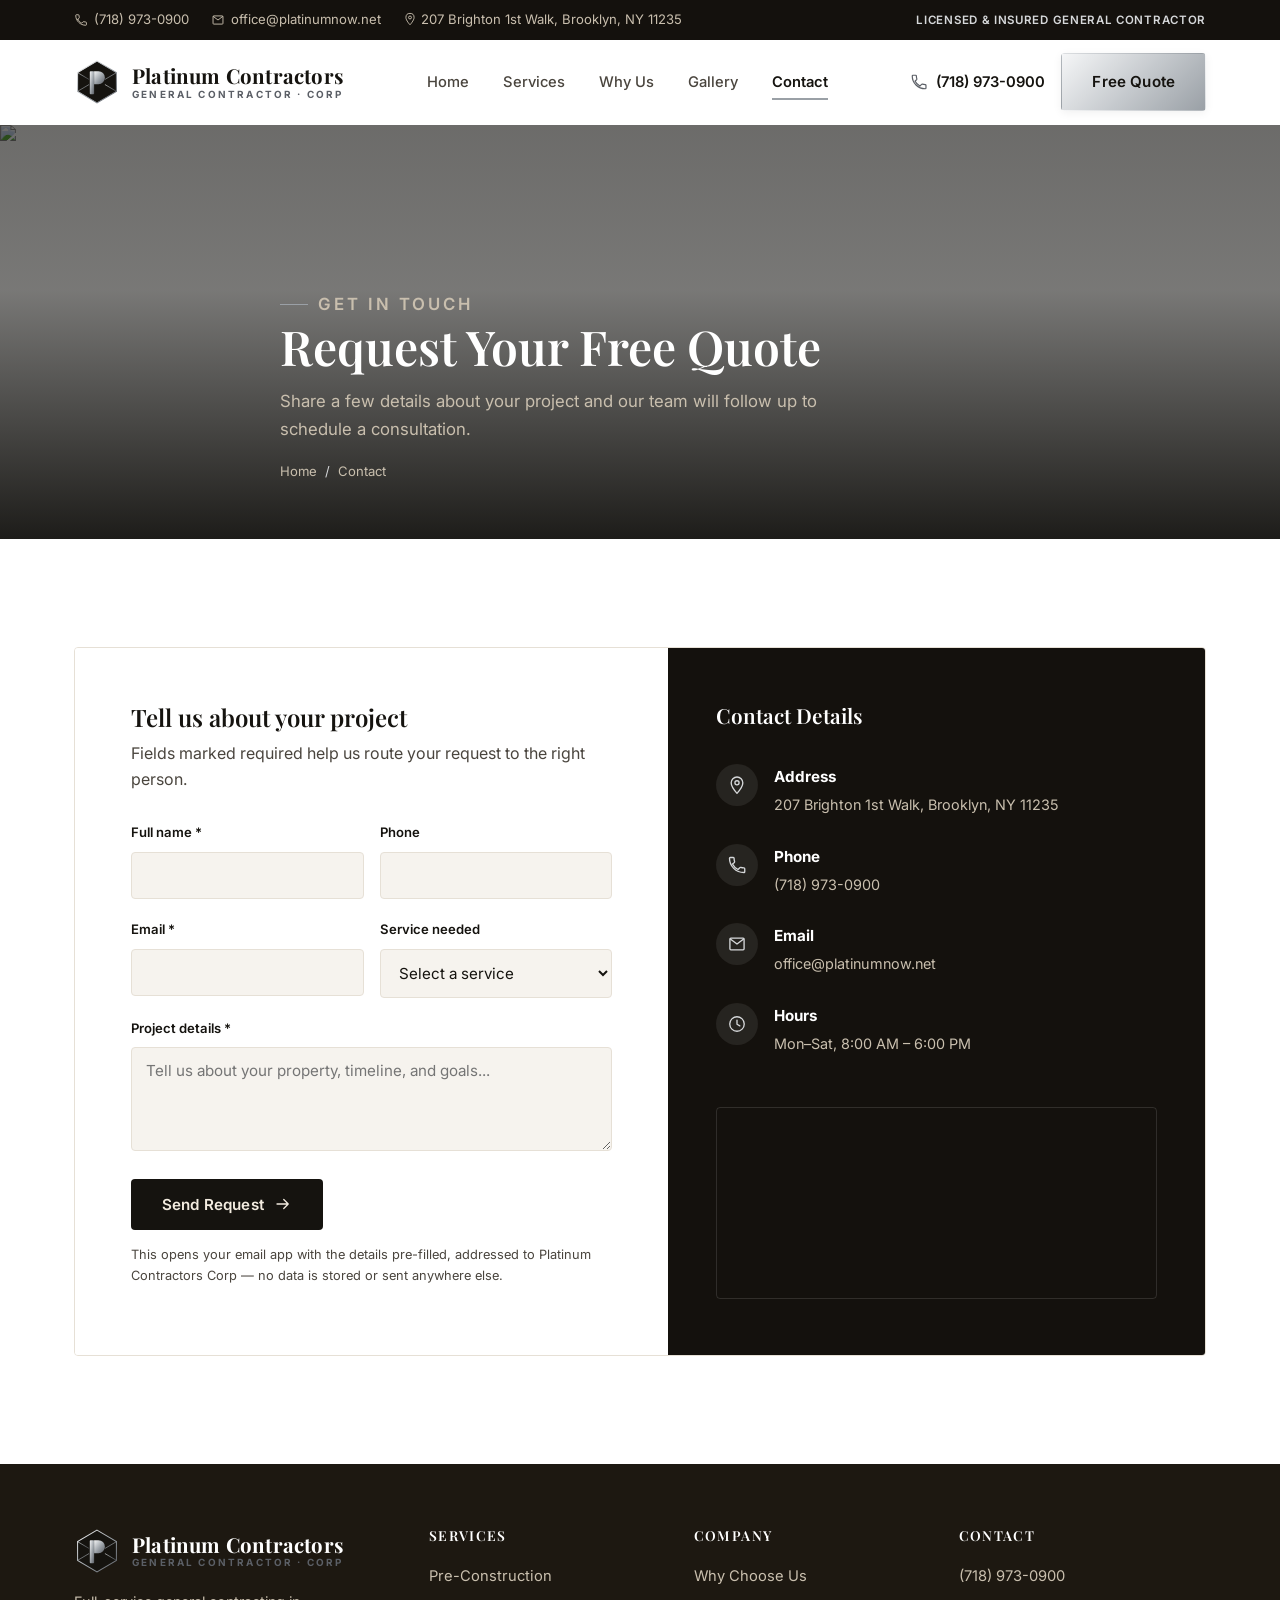
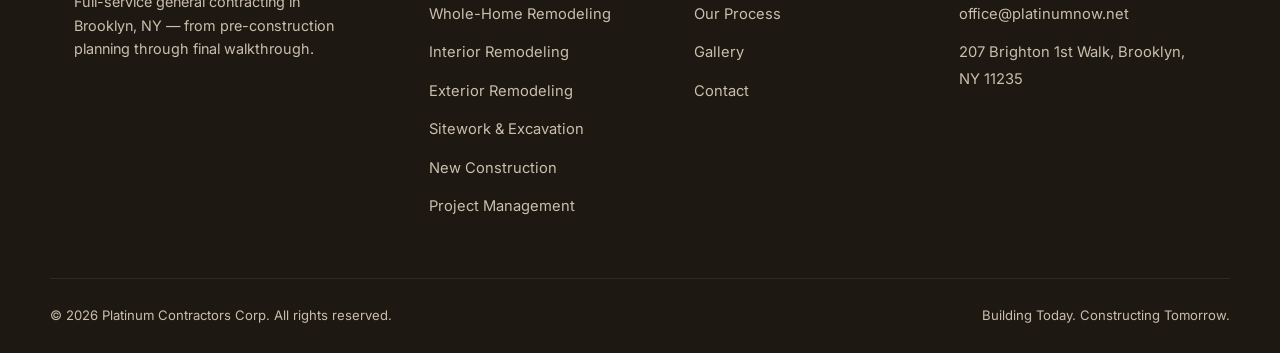
==== commit 62a983ef: "Use real phone number and email across the site Replace placeholder (718) 555-0138 / info@platinumco" ====
--- a/contact.html
+++ b/contact.html
@@ -15,29 +15,26 @@
 <link rel="stylesheet" href="styles.css">
 </head>
 <body>
-<!-- Placeholder contact info: phone (718) 555-0138 and info@platinumcontractorscorp.com —
-     update the header, the form's mailto target in script.js, and the details below
-     with the real phone number and email before going live. -->
 <a class="skip-link" href="#main">Skip to content</a>
 
 <svg width="0" height="0" style="position:absolute" aria-hidden="true" focusable="false">
   <defs>
-    <linearGradient id="goldGrad" x1="0%" y1="0%" x2="100%" y2="100%">
+    <linearGradient id="platinumGrad" x1="0%" y1="0%" x2="100%" y2="100%">
       <stop offset="0%" stop-color="#f5f6f7"/>
       <stop offset="55%" stop-color="#9aa0a6"/>
       <stop offset="100%" stop-color="#5b5f66"/>
     </linearGradient>
 
     <symbol id="logo-emblem" viewBox="0 0 64 64">
-      <polygon points="32,3 59,19 59,45 32,61 5,45 5,19" fill="#15130f" stroke="url(#goldGrad)" stroke-width="1.4"/>
-      <g fill="none" stroke="url(#goldGrad)" stroke-width="1" opacity="0.85">
+      <polygon points="32,3 59,19 59,45 32,61 5,45 5,19" fill="#15130f" stroke="url(#platinumGrad)" stroke-width="1.4"/>
+      <g fill="none" stroke="url(#platinumGrad)" stroke-width="1" opacity="0.85">
         <path d="M32,3 L32,19"/><path d="M5,19 L21,28.5"/><path d="M59,19 L43,28.5"/>
         <path d="M5,45 L21,35.5"/><path d="M59,45 L43,35.5"/><path d="M32,61 L32,45"/>
         <path d="M21,28.5 L43,28.5"/><path d="M21,35.5 L43,35.5"/>
         <path d="M21,28.5 L21,35.5"/><path d="M43,28.5 L43,35.5"/>
       </g>
-      <rect x="22" y="17" width="6" height="32" rx="1" fill="url(#goldGrad)"/>
-      <path d="M28,17 h6 a9,9 0 0 1 0,18 h-6 z" fill="url(#goldGrad)"/>
+      <rect x="22" y="17" width="6" height="32" rx="1" fill="url(#platinumGrad)"/>
+      <path d="M28,17 h6 a9,9 0 0 1 0,18 h-6 z" fill="url(#platinumGrad)"/>
     </symbol>
 
     <symbol id="i-phone" viewBox="0 0 24 24"><path d="M6.6 10.8c1.4 2.8 3.8 5.2 6.6 6.6l2.2-2.2c.3-.3.7-.4 1.1-.3 1.2.4 2.5.6 3.8.6.6 0 1 .4 1 1V20c0 .6-.4 1-1 1C10.6 21 3 13.4 3 4c0-.6.4-1 1-1h3.5c.6 0 1 .4 1 1 0 1.3.2 2.6.6 3.8.1.4 0 .8-.3 1.1L6.6 10.8z" fill="none" stroke="currentColor" stroke-width="1.6" stroke-linejoin="round" stroke-linecap="round"/></symbol>
@@ -53,8 +50,8 @@
 <div class="topbar">
   <div class="container">
     <div class="topbar-left">
-      <a href="tel:+17185550138"><svg><use href="#i-phone"/></svg> (718) 555-0138</a>
-      <a href="mailto:info@platinumcontractorscorp.com"><svg><use href="#i-mail"/></svg> info@platinumcontractorscorp.com</a>
+      <a href="tel:+17189730900"><svg><use href="#i-phone"/></svg> (718) 973-0900</a>
+      <a href="mailto:office@platinumnow.net"><svg><use href="#i-mail"/></svg> office@platinumnow.net</a>
       <span><svg style="width:14px;height:14px;vertical-align:-2px;margin-right:4px;"><use href="#i-pin"/></svg>207 Brighton 1st Walk, Brooklyn, NY 11235</span>
     </div>
     <span class="topbar-badge">Licensed &amp; Insured General Contractor</span>
@@ -77,11 +74,11 @@
     </nav>
 
     <div class="header-actions">
-      <a class="header-call" href="tel:+17185550138">
+      <a class="header-call" href="tel:+17189730900">
         <svg><use href="#i-phone"/></svg>
-        <span>(718) 555-0138</span>
+        <span>(718) 973-0900</span>
       </a>
-      <a class="btn btn-gold" href="contact.html">Free Quote</a>
+      <a class="btn btn-platinum" href="contact.html">Free Quote</a>
       <button class="menu-toggle" aria-label="Open menu" aria-expanded="false">
         <svg><use href="#i-menu"/></svg>
       </button>
@@ -94,7 +91,7 @@
     <a href="why-us.html">Why Us</a>
     <a href="gallery.html">Gallery</a>
     <a href="contact.html" class="active">Contact</a>
-    <a class="btn btn-gold" href="tel:+17185550138">Call (718) 555-0138</a>
+    <a class="btn btn-platinum" href="tel:+17189730900">Call (718) 973-0900</a>
   </div>
 </header>
 
@@ -166,11 +163,11 @@
           </div>
           <div class="contact-row">
             <div class="ic"><svg><use href="#i-phone"/></svg></div>
-            <div><b>Phone</b><a href="tel:+17185550138">(718) 555-0138</a></div>
+            <div><b>Phone</b><a href="tel:+17189730900">(718) 973-0900</a></div>
           </div>
           <div class="contact-row">
             <div class="ic"><svg><use href="#i-mail"/></svg></div>
-            <div><b>Email</b><a href="mailto:info@platinumcontractorscorp.com">info@platinumcontractorscorp.com</a></div>
+            <div><b>Email</b><a href="mailto:office@platinumnow.net">office@platinumnow.net</a></div>
           </div>
           <div class="contact-row">
             <div class="ic"><svg><use href="#i-clock"/></svg></div>
@@ -219,8 +216,8 @@
     <div>
       <h4>Contact</h4>
       <ul>
-        <li><a href="tel:+17185550138">(718) 555-0138</a></li>
-        <li><a href="mailto:info@platinumcontractorscorp.com">info@platinumcontractorscorp.com</a></li>
+        <li><a href="tel:+17189730900">(718) 973-0900</a></li>
+        <li><a href="mailto:office@platinumnow.net">office@platinumnow.net</a></li>
         <li><a href="https://www.google.com/maps?q=207+Brighton+1st+Walk,+Brooklyn,+NY+11235" target="_blank" rel="noopener">207 Brighton 1st Walk, Brooklyn, NY 11235</a></li>
       </ul>
     </div>
@@ -231,7 +228,7 @@
   </div>
 </footer>
 
-<a class="fab-call" href="tel:+17185550138" aria-label="Call Platinum Contractors Corp"><svg><use href="#i-phone"/></svg></a>
+<a class="fab-call" href="tel:+17189730900" aria-label="Call Platinum Contractors Corp"><svg><use href="#i-phone"/></svg></a>
 <button class="to-top" aria-label="Back to top"><svg><use href="#i-chevron-up"/></svg></button>
 
 <script src="script.js"></script>
--- a/styles.css
+++ b/styles.css
@@ -9,10 +9,10 @@
   --paper: #ffffff;
   --paper-alt: #f6f3ee;
   --line: #e6e0d6;
-  --gold: #9aa0a6;
-  --gold-deep: #5b5f66;
-  --gold-light: #d6d8da;
-  --gold-grad: linear-gradient(135deg, #f5f6f7 0%, #c7cbcf 50%, #9aa0a6 100%);
+  --platinum: #9aa0a6;
+  --platinum-deep: #5b5f66;
+  --platinum-light: #d6d8da;
+  --platinum-grad: linear-gradient(135deg, #f5f6f7 0%, #c7cbcf 50%, #9aa0a6 100%);
   --dark: #14110d;
   --dark-alt: #1d1811;
   --on-dark: #f3ece0;
@@ -71,7 +71,7 @@
   font-size: 0.78rem;
   letter-spacing: 0.18em;
   text-transform: uppercase;
-  color: var(--gold-deep);
+  color: var(--platinum-deep);
   font-weight: 600;
   margin-bottom: 14px;
 }
@@ -79,11 +79,11 @@
   content: "";
   width: 28px;
   height: 1px;
-  background: var(--gold);
+  background: var(--platinum);
   display: inline-block;
 }
-.on-dark .eyebrow { color: var(--gold-light); }
-.on-dark .eyebrow::before { background: var(--gold-light); }
+.on-dark .eyebrow { color: var(--platinum-light); }
+.on-dark .eyebrow::before { background: var(--platinum-light); }
 
 .section-head { max-width: 680px; margin-bottom: 56px; }
 .section-head.center { margin-left: auto; margin-right: auto; text-align: center; }
@@ -110,19 +110,19 @@
   white-space: nowrap;
 }
 .btn svg { width: 18px; height: 18px; flex: none; }
-.btn-gold {
-  background: var(--gold-grad);
+.btn-platinum {
+  background: var(--platinum-grad);
   color: var(--ink);
   box-shadow: var(--shadow-sm);
 }
-.btn-gold:hover { transform: translateY(-2px); box-shadow: var(--shadow-md); }
+.btn-platinum:hover { transform: translateY(-2px); box-shadow: var(--shadow-md); }
 .btn-dark { background: var(--ink); color: var(--on-dark); }
 .btn-dark:hover { background: #2a251d; transform: translateY(-2px); }
 .btn-outline { background: transparent; border-color: rgba(255,255,255,0.35); color: var(--on-dark); }
 .btn-outline:hover { background: rgba(255,255,255,0.1); border-color: rgba(255,255,255,0.6); }
 .btn-line { background: transparent; border-color: var(--line); color: var(--ink); }
-.btn-line:hover { border-color: var(--gold); color: var(--gold-deep); }
-.btn:focus-visible { outline: 2px solid var(--gold-deep); outline-offset: 3px; }
+.btn-line:hover { border-color: var(--platinum); color: var(--platinum-deep); }
+.btn:focus-visible { outline: 2px solid var(--platinum-deep); outline-offset: 3px; }
 
 /* ---------- Top utility bar ---------- */
 .topbar {
@@ -141,9 +141,9 @@
 }
 .topbar-left { display: flex; align-items: center; gap: 22px; min-width: 0; }
 .topbar a { display: inline-flex; align-items: center; gap: 6px; white-space: nowrap; transition: color var(--dur) var(--ease); }
-.topbar a:hover { color: var(--gold-light); }
+.topbar a:hover { color: var(--platinum-light); }
 .topbar svg { width: 14px; height: 14px; flex: none; }
-.topbar-badge { color: var(--gold-light); letter-spacing: 0.06em; font-weight: 600; font-size: 0.72rem; text-transform: uppercase; white-space: nowrap; }
+.topbar-badge { color: var(--platinum-light); letter-spacing: 0.06em; font-weight: 600; font-size: 0.72rem; text-transform: uppercase; white-space: nowrap; }
 @media (max-width: 780px) { .topbar-left span:last-child { display: none; } }
 @media (max-width: 560px) { .topbar-badge { display: none; } }
 @media (max-width: 480px) { .topbar-left a:nth-child(2) { display: none; } }
@@ -171,7 +171,7 @@
 .brand svg { width: 46px; height: 46px; flex: none; }
 .brand-word { display: flex; flex-direction: column; line-height: 1.05; }
 .brand-word b { font-family: 'Playfair Display', serif; font-size: 1.28rem; letter-spacing: 0.01em; color: var(--ink); }
-.brand-word span { font-size: 0.62rem; letter-spacing: 0.22em; color: var(--gold-deep); font-weight: 700; text-transform: uppercase; margin-top: 2px; }
+.brand-word span { font-size: 0.62rem; letter-spacing: 0.22em; color: var(--platinum-deep); font-weight: 700; text-transform: uppercase; margin-top: 2px; }
 
 nav.primary { display: flex; align-items: center; gap: 34px; }
 nav.primary a {
@@ -188,7 +188,7 @@
   left: 0; right: 100%;
   bottom: 0;
   height: 2px;
-  background: var(--gold);
+  background: var(--platinum);
   transition: right var(--dur) var(--ease);
 }
 nav.primary a:hover { color: var(--ink); }
@@ -196,7 +196,7 @@
 
 .header-actions { display: flex; align-items: center; gap: 16px; }
 .header-call { display: flex; align-items: center; gap: 8px; font-weight: 600; font-size: 0.92rem; }
-.header-call svg { width: 18px; height: 18px; color: var(--gold-deep); }
+.header-call svg { width: 18px; height: 18px; color: var(--platinum-deep); }
 
 .menu-toggle {
   display: none;
@@ -217,7 +217,7 @@
 @media (max-width: 560px) {
   .header-call { display: none; }
   .header-actions { gap: 10px; }
-  .header-actions .btn-gold { padding: 12px 18px; font-size: 0.86rem; }
+  .header-actions .btn-platinum { padding: 12px 18px; font-size: 0.86rem; }
   .brand-word b { font-size: 1.05rem; }
   .brand-word span { font-size: 0.54rem; letter-spacing: 0.14em; }
   .brand svg { width: 38px; height: 38px; }
@@ -259,14 +259,14 @@
   background: linear-gradient(180deg, rgba(10,9,6,0.72) 0%, rgba(12,10,7,0.6) 40%, rgba(10,9,6,0.9) 100%);
 }
 .hero-content { position: relative; z-index: 1; max-width: 760px; padding: 160px 0 120px; }
-.hero-content .eyebrow { color: var(--gold-light); }
-.hero-content .eyebrow::before { background: var(--gold-light); }
+.hero-content .eyebrow { color: var(--platinum-light); }
+.hero-content .eyebrow::before { background: var(--platinum-light); }
 .hero-content h1 {
   color: #fff;
   font-size: clamp(2.5rem, 5.4vw, 4.1rem);
   margin-bottom: 22px;
 }
-.hero-content h1 em { color: var(--gold-light); font-style: normal; }
+.hero-content h1 em { color: var(--platinum-light); font-style: normal; }
 .hero-content p.lead {
   color: var(--on-dark-soft);
   font-size: 1.18rem;
@@ -276,13 +276,13 @@
 .hero-actions { display: flex; flex-wrap: wrap; gap: 16px; margin-bottom: 56px; }
 .hero-trust { display: flex; flex-wrap: wrap; gap: 28px 36px; }
 .hero-trust div { display: flex; align-items: center; gap: 10px; font-size: 0.86rem; color: var(--on-dark-soft); font-weight: 500; }
-.hero-trust svg { width: 20px; height: 20px; color: var(--gold-light); flex: none; }
+.hero-trust svg { width: 20px; height: 20px; color: var(--platinum-light); flex: none; }
 .scroll-cue {
   position: absolute; bottom: 34px; left: 50%; transform: translateX(-50%);
   z-index: 1; display: flex; flex-direction: column; align-items: center; gap: 8px;
   color: var(--on-dark-soft); font-size: 0.72rem; letter-spacing: 0.18em; text-transform: uppercase;
 }
-.scroll-cue .dot { width: 1px; height: 34px; background: linear-gradient(var(--gold-light), transparent); animation: scrollcue 1.8s ease-in-out infinite; }
+.scroll-cue .dot { width: 1px; height: 34px; background: linear-gradient(var(--platinum-light), transparent); animation: scrollcue 1.8s ease-in-out infinite; }
 @keyframes scrollcue { 0%,100% { opacity: 0.3; } 50% { opacity: 1; } }
 
 /* ---------- Interior page hero (Services / Why Us / Gallery / Contact) ---------- */
@@ -302,13 +302,13 @@
 .page-hero-content p { color: var(--on-dark-soft); font-size: 1.05rem; max-width: 560px; margin: 0; }
 .breadcrumb { display: flex; align-items: center; gap: 8px; font-size: 0.82rem; color: var(--on-dark-soft); margin-top: 18px; }
 .breadcrumb a { color: var(--on-dark-soft); transition: color var(--dur) var(--ease); }
-.breadcrumb a:hover { color: var(--gold-light); }
-.breadcrumb span { color: var(--gold-light); }
+.breadcrumb a:hover { color: var(--platinum-light); }
+.breadcrumb span { color: var(--platinum-light); }
 
 /* ---------- Nav active state ---------- */
 nav.primary a.active, .mobile-nav a.active { color: var(--ink); font-weight: 600; }
 nav.primary a.active::after { right: 0; }
-.mobile-nav a.active { color: var(--gold-deep); }
+.mobile-nav a.active { color: var(--platinum-deep); }
 
 /* ---------- Marquee / services strip ---------- */
 .strip {
@@ -322,7 +322,7 @@
 .strip:hover .strip-track { animation-play-state: paused; }
 @media (prefers-reduced-motion: reduce) { .strip-track { animation: none; } }
 .strip-track span { display: flex; align-items: center; gap: 12px; font-size: 0.88rem; font-weight: 500; white-space: nowrap; }
-.strip-track svg { width: 16px; height: 16px; color: var(--gold-light); }
+.strip-track svg { width: 16px; height: 16px; color: var(--platinum-light); }
 @keyframes marquee { from { transform: translateX(0); } to { transform: translateX(-50%); } }
 
 /* ---------- Service overview cards ---------- */
@@ -348,12 +348,12 @@
   border-radius: 50%;
   background: var(--paper-alt);
   margin-bottom: 20px;
-  color: var(--gold-deep);
+  color: var(--platinum-deep);
 }
 .svc-icon svg { width: 26px; height: 26px; }
 .svc-card h3 { font-size: 1.12rem; margin-bottom: 10px; }
 .svc-card p { font-size: 0.92rem; margin-bottom: 14px; }
-.svc-card a { font-size: 0.84rem; font-weight: 600; color: var(--gold-deep); display: inline-flex; align-items: center; gap: 6px; }
+.svc-card a { font-size: 0.84rem; font-weight: 600; color: var(--platinum-deep); display: inline-flex; align-items: center; gap: 6px; }
 .svc-card a svg { width: 14px; height: 14px; transition: transform var(--dur) var(--ease); }
 .svc-card a:hover svg { transform: translateX(4px); }
 
@@ -374,7 +374,7 @@
 .svc-detail-media .tag {
   position: absolute; bottom: 18px; left: 18px;
   background: rgba(20,17,13,0.82);
-  color: var(--gold-light);
+  color: var(--platinum-light);
   font-size: 0.72rem; letter-spacing: 0.14em; text-transform: uppercase; font-weight: 700;
   padding: 8px 14px; border-radius: 3px;
 }
@@ -387,7 +387,7 @@
   border: 1px solid var(--line); padding: 7px 14px; border-radius: 30px;
   display: inline-flex; align-items: center; gap: 8px;
 }
-.svc-tags span::before { content: ""; width: 6px; height: 6px; border-radius: 50%; background: var(--gold); }
+.svc-tags span::before { content: ""; width: 6px; height: 6px; border-radius: 50%; background: var(--platinum); }
 
 @media (max-width: 860px) {
   .svc-detail { grid-template-columns: 1fr; gap: 32px; padding: 60px 0; }
@@ -419,7 +419,7 @@
 @media (max-width: 860px) { .why-grid { grid-template-columns: repeat(2, 1fr); } }
 @media (max-width: 560px) { .why-grid { grid-template-columns: 1fr; } }
 .why-item { background: rgba(20,17,13,0.55); padding: 38px 30px; }
-.why-item .svc-icon { background: rgba(255,255,255,0.06); color: var(--gold-light); }
+.why-item .svc-icon { background: rgba(255,255,255,0.06); color: var(--platinum-light); }
 .why-item h3 { color: #fff; font-size: 1.08rem; }
 .why-item p { color: var(--on-dark-soft); font-size: 0.92rem; margin-bottom: 0; }
 
@@ -436,7 +436,7 @@
   max-width: 780px;
   margin: 0 auto 10px;
 }
-.why-tagline .accent { color: var(--gold-light); font-style: italic; }
+.why-tagline .accent { color: var(--platinum-light); font-style: italic; }
 .why-tagline p.small { color: var(--on-dark-soft); font-size: 0.85rem; letter-spacing: 0.08em; text-transform: uppercase; }
 
 /* ---------- Process ---------- */
@@ -459,9 +459,9 @@
 .process-num {
   width: 60px; height: 60px;
   border-radius: 50%;
-  border: 1.5px solid var(--gold);
+  border: 1.5px solid var(--platinum);
   display: flex; align-items: center; justify-content: center;
-  font-family: 'Playfair Display', serif; font-size: 1.4rem; color: var(--gold-deep);
+  font-family: 'Playfair Display', serif; font-size: 1.4rem; color: var(--platinum-deep);
   margin-bottom: 24px;
   background: var(--paper);
   position: relative; z-index: 1;
@@ -542,7 +542,7 @@
   transition: border-color var(--dur) var(--ease), background var(--dur) var(--ease);
 }
 .field input:focus, .field select:focus, .field textarea:focus {
-  outline: none; border-color: var(--gold); background: #fff;
+  outline: none; border-color: var(--platinum); background: #fff;
 }
 .field-row { display: grid; grid-template-columns: 1fr 1fr; gap: 16px; }
 @media (max-width: 480px) { .field-row { grid-template-columns: 1fr; } }
@@ -563,13 +563,13 @@
 .contact-row { display: flex; gap: 16px; align-items: flex-start; }
 .contact-row .ic {
   width: 42px; height: 42px; flex: none; border-radius: 50%;
-  background: rgba(255,255,255,0.08); color: var(--gold-light);
+  background: rgba(255,255,255,0.08); color: var(--platinum-light);
   display: flex; align-items: center; justify-content: center;
 }
 .contact-row .ic svg { width: 20px; height: 20px; }
 .contact-row div b { display: block; font-size: 0.95rem; color: #fff; margin-bottom: 2px; }
 .contact-row div span, .contact-row div a { font-size: 0.9rem; color: var(--on-dark-soft); }
-.contact-row div a:hover { color: var(--gold-light); }
+.contact-row div a:hover { color: var(--platinum-light); }
 .contact-map { border-radius: var(--radius); overflow: hidden; border: 1px solid rgba(255,255,255,0.12); margin-top: auto; }
 .contact-map iframe { width: 100%; height: 190px; border: 0; display: block; filter: grayscale(0.3) contrast(1.05); }
 
@@ -593,7 +593,7 @@
 footer.site h4 { color: #fff; font-size: 0.86rem; letter-spacing: 0.1em; text-transform: uppercase; margin-bottom: 18px; }
 footer.site ul li { margin-bottom: 12px; }
 footer.site ul a { font-size: 0.92rem; color: var(--on-dark-soft); transition: color var(--dur) var(--ease); }
-footer.site ul a:hover { color: var(--gold-light); }
+footer.site ul a:hover { color: var(--platinum-light); }
 .footer-bottom {
   display: flex; align-items: center; justify-content: space-between; flex-wrap: wrap; gap: 12px;
   padding: 26px 0; font-size: 0.82rem;
@@ -613,7 +613,7 @@
   z-index: 90;
   width: 56px; height: 56px;
   border-radius: 50%;
-  background: var(--gold-grad);
+  background: var(--platinum-grad);
   color: #221803;
   display: none;
   align-items: center; justify-content: center;
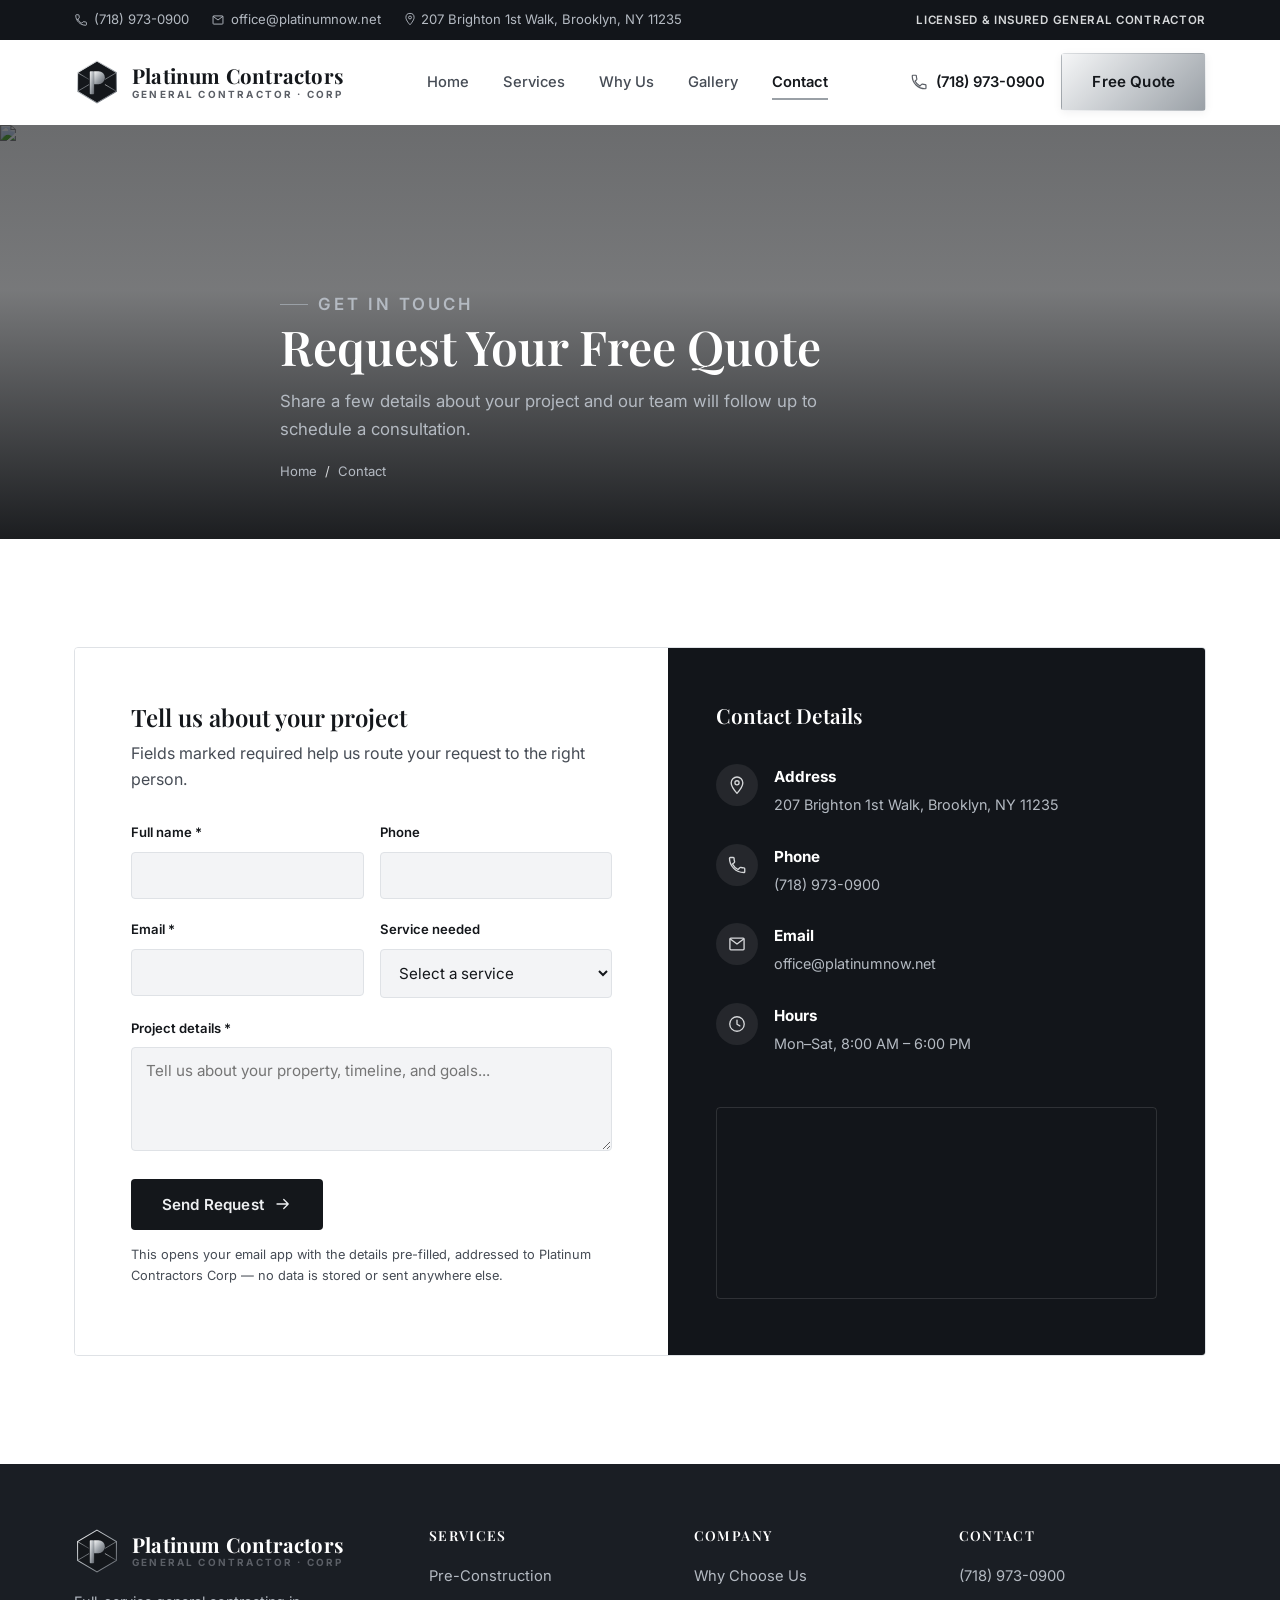
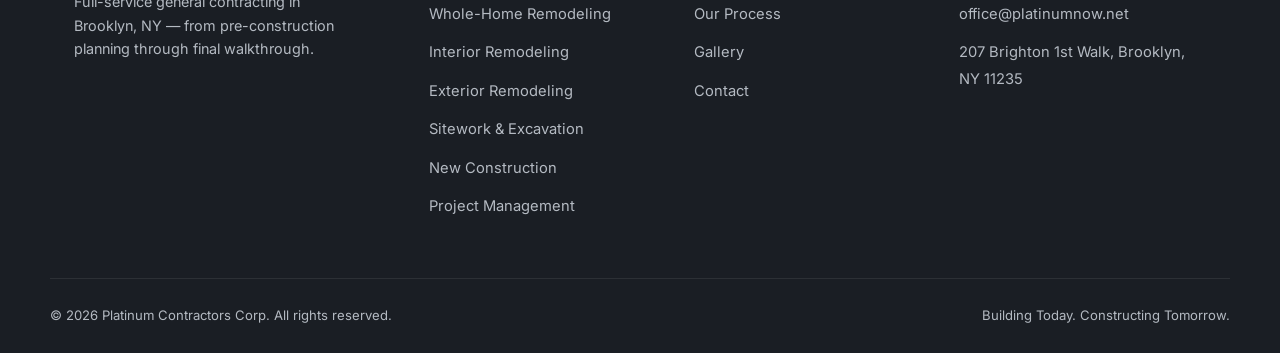
==== commit 4fc4e66c: "Retone dark and neutral surfaces from warm brown to cool graphite The footer, CTA, hero overlays and" ====
--- a/contact.html
+++ b/contact.html
@@ -5,9 +5,9 @@
 <meta name="viewport" content="width=device-width, initial-scale=1">
 <title>Contact &amp; Free Quote | Platinum Contractors Corp</title>
 <meta name="description" content="Request a free quote from Platinum Contractors Corp, a general contractor at 207 Brighton 1st Walk, Brooklyn, NY 11235. Call, email, or send your project details.">
-<meta name="theme-color" content="#14110d">
-
-<link rel="icon" type="image/svg+xml" href="data:image/svg+xml,%3Csvg xmlns='http://www.w3.org/2000/svg' viewBox='0 0 64 64'%3E%3Cdefs%3E%3ClinearGradient id='g' x1='0%25' y1='0%25' x2='100%25' y2='100%25'%3E%3Cstop offset='0%25' stop-color='%23f5f6f7'/%3E%3Cstop offset='55%25' stop-color='%239aa0a6'/%3E%3Cstop offset='100%25' stop-color='%235b5f66'/%3E%3C/linearGradient%3E%3C/defs%3E%3Cpolygon points='32,3 59,19 59,45 32,61 5,45 5,19' fill='%2315130f' stroke='url(%23g)' stroke-width='1.6'/%3E%3Crect x='22' y='17' width='6' height='32' rx='1' fill='url(%23g)'/%3E%3Cpath d='M28,17 h6 a9,9 0 0 1 0,18 h-6 z' fill='url(%23g)'/%3E%3C/svg%3E">
+<meta name="theme-color" content="#12151a">
+
+<link rel="icon" type="image/svg+xml" href="data:image/svg+xml,%3Csvg xmlns='http://www.w3.org/2000/svg' viewBox='0 0 64 64'%3E%3Cdefs%3E%3ClinearGradient id='g' x1='0%25' y1='0%25' x2='100%25' y2='100%25'%3E%3Cstop offset='0%25' stop-color='%23f5f6f7'/%3E%3Cstop offset='55%25' stop-color='%239aa0a6'/%3E%3Cstop offset='100%25' stop-color='%235b5f66'/%3E%3C/linearGradient%3E%3C/defs%3E%3Cpolygon points='32,3 59,19 59,45 32,61 5,45 5,19' fill='%2314171b' stroke='url(%23g)' stroke-width='1.6'/%3E%3Crect x='22' y='17' width='6' height='32' rx='1' fill='url(%23g)'/%3E%3Cpath d='M28,17 h6 a9,9 0 0 1 0,18 h-6 z' fill='url(%23g)'/%3E%3C/svg%3E">
 
 <link rel="preconnect" href="https://fonts.googleapis.com">
 <link rel="preconnect" href="https://fonts.gstatic.com" crossorigin>
@@ -26,7 +26,7 @@
     </linearGradient>
 
     <symbol id="logo-emblem" viewBox="0 0 64 64">
-      <polygon points="32,3 59,19 59,45 32,61 5,45 5,19" fill="#15130f" stroke="url(#platinumGrad)" stroke-width="1.4"/>
+      <polygon points="32,3 59,19 59,45 32,61 5,45 5,19" fill="#14171b" stroke="url(#platinumGrad)" stroke-width="1.4"/>
       <g fill="none" stroke="url(#platinumGrad)" stroke-width="1" opacity="0.85">
         <path d="M32,3 L32,19"/><path d="M5,19 L21,28.5"/><path d="M59,19 L43,28.5"/>
         <path d="M5,45 L21,35.5"/><path d="M59,45 L43,35.5"/><path d="M32,61 L32,45"/>
--- a/styles.css
+++ b/styles.css
@@ -4,23 +4,23 @@
 =================================================================== */
 
 :root {
-  --ink: #15130f;
-  --ink-soft: #4a453e;
+  --ink: #14171b;
+  --ink-soft: #464c55;
   --paper: #ffffff;
-  --paper-alt: #f6f3ee;
-  --line: #e6e0d6;
+  --paper-alt: #f3f4f6;
+  --line: #dfe2e6;
   --platinum: #9aa0a6;
   --platinum-deep: #5b5f66;
   --platinum-light: #d6d8da;
   --platinum-grad: linear-gradient(135deg, #f5f6f7 0%, #c7cbcf 50%, #9aa0a6 100%);
-  --dark: #14110d;
-  --dark-alt: #1d1811;
-  --on-dark: #f3ece0;
-  --on-dark-soft: #c9bfae;
+  --dark: #12151a;
+  --dark-alt: #1a1e24;
+  --on-dark: #eef0f2;
+  --on-dark-soft: #b4bac2;
   --radius: 4px;
-  --shadow-sm: 0 2px 10px rgba(20, 17, 13, 0.06);
-  --shadow-md: 0 12px 32px rgba(20, 17, 13, 0.14);
-  --shadow-lg: 0 24px 64px rgba(20, 17, 13, 0.22);
+  --shadow-sm: 0 2px 10px rgba(18,21,26, 0.06);
+  --shadow-md: 0 12px 32px rgba(18,21,26, 0.14);
+  --shadow-lg: 0 24px 64px rgba(18,21,26, 0.22);
   --ease: cubic-bezier(0.22, 1, 0.36, 1);
   --dur: 260ms;
   --container: 1180px;
@@ -117,7 +117,7 @@
 }
 .btn-platinum:hover { transform: translateY(-2px); box-shadow: var(--shadow-md); }
 .btn-dark { background: var(--ink); color: var(--on-dark); }
-.btn-dark:hover { background: #2a251d; transform: translateY(-2px); }
+.btn-dark:hover { background: #2a2f37; transform: translateY(-2px); }
 .btn-outline { background: transparent; border-color: rgba(255,255,255,0.35); color: var(--on-dark); }
 .btn-outline:hover { background: rgba(255,255,255,0.1); border-color: rgba(255,255,255,0.6); }
 .btn-line { background: transparent; border-color: var(--line); color: var(--ink); }
@@ -159,7 +159,7 @@
   border-bottom: 1px solid transparent;
   transition: border-color var(--dur) var(--ease), box-shadow var(--dur) var(--ease);
 }
-header.site.scrolled { border-color: var(--line); box-shadow: 0 4px 20px rgba(20,17,13,0.05); }
+header.site.scrolled { border-color: var(--line); box-shadow: 0 4px 20px rgba(18,21,26,0.05); }
 .nav-row {
   display: flex;
   align-items: center;
@@ -256,7 +256,7 @@
 .hero-media::after {
   content: "";
   position: absolute; inset: 0;
-  background: linear-gradient(180deg, rgba(10,9,6,0.72) 0%, rgba(12,10,7,0.6) 40%, rgba(10,9,6,0.9) 100%);
+  background: linear-gradient(180deg, rgba(8,10,13,0.72) 0%, rgba(10,12,16,0.6) 40%, rgba(8,10,13,0.9) 100%);
 }
 .hero-content { position: relative; z-index: 1; max-width: 760px; padding: 160px 0 120px; }
 .hero-content .eyebrow { color: var(--platinum-light); }
@@ -295,7 +295,7 @@
   overflow: hidden;
 }
 .page-hero .hero-media::after {
-  background: linear-gradient(180deg, rgba(10,9,6,0.6) 0%, rgba(10,9,6,0.55) 40%, rgba(10,9,6,0.92) 100%);
+  background: linear-gradient(180deg, rgba(8,10,13,0.6) 0%, rgba(8,10,13,0.55) 40%, rgba(8,10,13,0.92) 100%);
 }
 .page-hero-content { position: relative; z-index: 1; padding: 150px 0 56px; max-width: 720px; }
 .page-hero-content h1 { color: #fff; font-size: clamp(2rem, 4vw, 3rem); margin-bottom: 14px; }
@@ -373,7 +373,7 @@
 .svc-detail-media:hover img { transform: scale(1.05); }
 .svc-detail-media .tag {
   position: absolute; bottom: 18px; left: 18px;
-  background: rgba(20,17,13,0.82);
+  background: rgba(18,21,26,0.82);
   color: var(--platinum-light);
   font-size: 0.72rem; letter-spacing: 0.14em; text-transform: uppercase; font-weight: 700;
   padding: 8px 14px; border-radius: 3px;
@@ -402,7 +402,7 @@
 }
 .why-media { position: absolute; inset: 0; z-index: 0; }
 .why-media img { width: 100%; height: 100%; object-fit: cover; }
-.why-media::after { content: ""; position: absolute; inset: 0; background: linear-gradient(180deg, rgba(15,13,9,0.94) 0%, rgba(15,13,9,0.88) 100%); }
+.why-media::after { content: ""; position: absolute; inset: 0; background: linear-gradient(180deg, rgba(13,16,20,0.94) 0%, rgba(13,16,20,0.88) 100%); }
 .why-inner { position: relative; z-index: 1; }
 .why .section-head p { color: var(--on-dark-soft); }
 .why .section-head h2 { color: #fff; }
@@ -418,7 +418,7 @@
 }
 @media (max-width: 860px) { .why-grid { grid-template-columns: repeat(2, 1fr); } }
 @media (max-width: 560px) { .why-grid { grid-template-columns: 1fr; } }
-.why-item { background: rgba(20,17,13,0.55); padding: 38px 30px; }
+.why-item { background: rgba(18,21,26,0.55); padding: 38px 30px; }
 .why-item .svc-icon { background: rgba(255,255,255,0.06); color: var(--platinum-light); }
 .why-item h3 { color: #fff; font-size: 1.08rem; }
 .why-item p { color: var(--on-dark-soft); font-size: 0.92rem; margin-bottom: 0; }
@@ -482,7 +482,7 @@
 .gallery-grid a::after {
   content: "";
   position: absolute; inset: 0;
-  background: linear-gradient(180deg, transparent 50%, rgba(10,9,6,0.55) 100%);
+  background: linear-gradient(180deg, transparent 50%, rgba(8,10,13,0.55) 100%);
   opacity: 0; transition: opacity var(--dur) var(--ease);
 }
 .gallery-grid a:hover::after { opacity: 1; }
@@ -507,8 +507,8 @@
 .cta::before {
   content: "";
   position: absolute; inset: 0;
-  background: radial-gradient(600px 300px at 15% 20%, rgba(168,120,31,0.25), transparent 60%),
-              radial-gradient(500px 260px at 85% 80%, rgba(168,120,31,0.18), transparent 60%);
+  background: radial-gradient(600px 300px at 15% 20%, rgba(154,160,166,0.20), transparent 60%),
+              radial-gradient(500px 260px at 85% 80%, rgba(154,160,166,0.14), transparent 60%);
 }
 .cta-inner { position: relative; z-index: 1; display: flex; align-items: center; justify-content: space-between; gap: 40px; flex-wrap: wrap; padding: 74px 0; }
 .cta h2 { color: #fff; font-size: clamp(1.7rem, 3vw, 2.3rem); max-width: 560px; margin-bottom: 10px; }
@@ -614,7 +614,7 @@
   width: 56px; height: 56px;
   border-radius: 50%;
   background: var(--platinum-grad);
-  color: #221803;
+  color: var(--ink);
   display: none;
   align-items: center; justify-content: center;
   box-shadow: var(--shadow-lg);
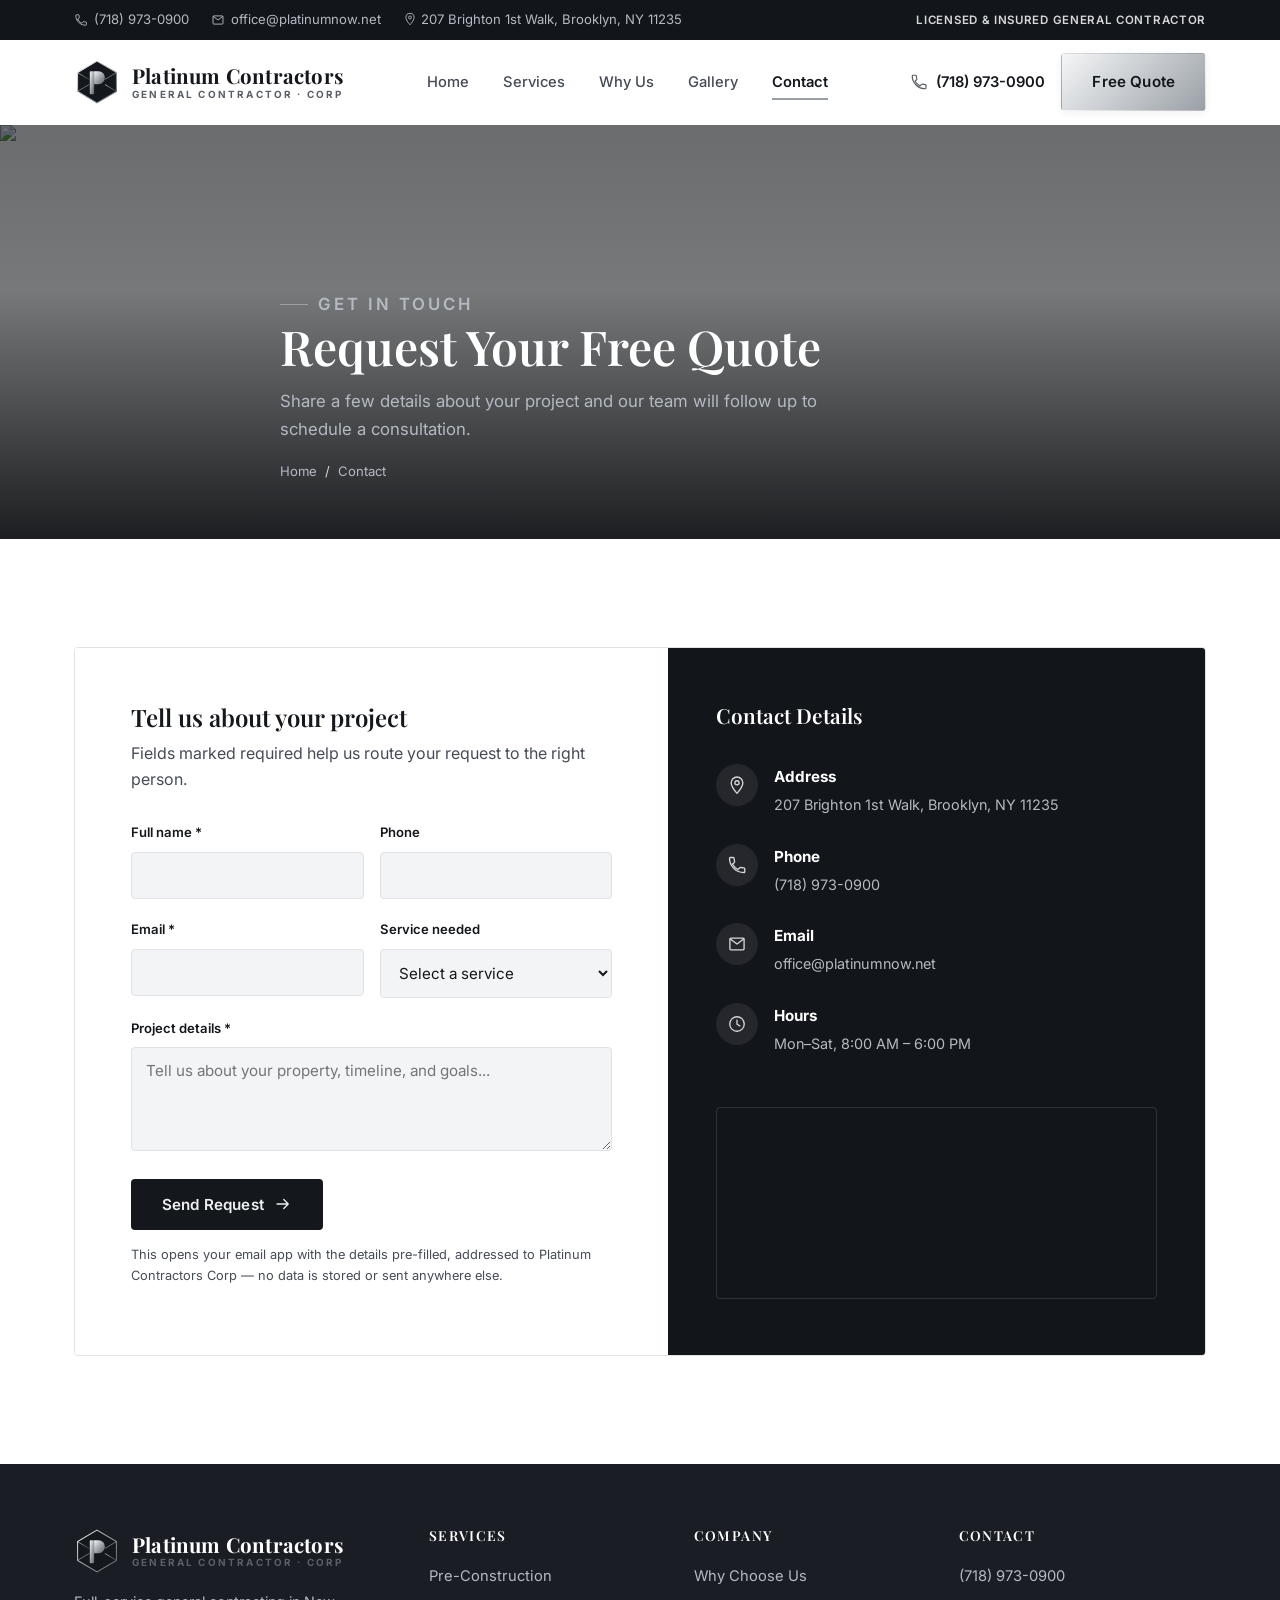
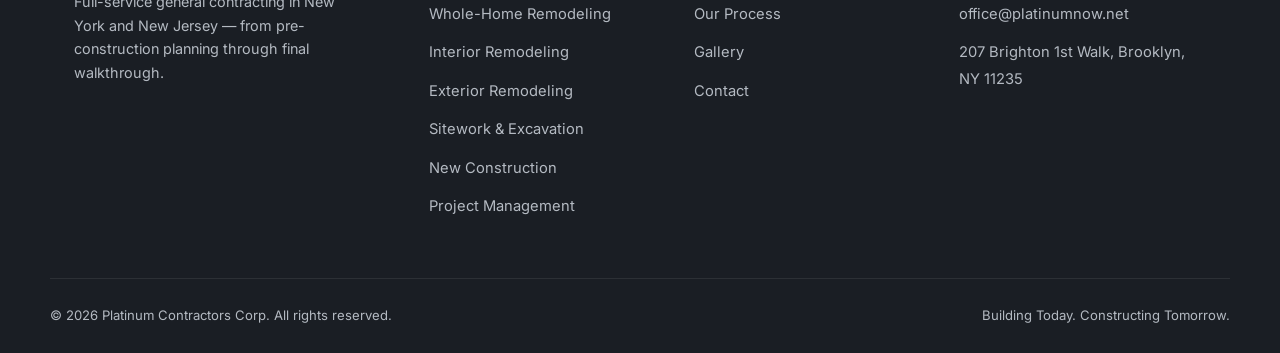
==== commit 11a0dbef: "Describe service area as New York and New Jersey Replace "Brooklyn, NY" in the hero, page titles, me" ====
--- a/contact.html
+++ b/contact.html
@@ -190,7 +190,7 @@
         <svg class="logo-mark" viewBox="0 0 64 64" aria-hidden="true"><use href="#logo-emblem"/></svg>
         <span class="brand-word"><b>Platinum Contractors</b><span>General Contractor · Corp</span></span>
       </a>
-      <p>Full-service general contracting in Brooklyn, NY — from pre-construction planning through final walkthrough.</p>
+      <p>Full-service general contracting in New York and New Jersey — from pre-construction planning through final walkthrough.</p>
     </div>
     <div>
       <h4>Services</h4>
